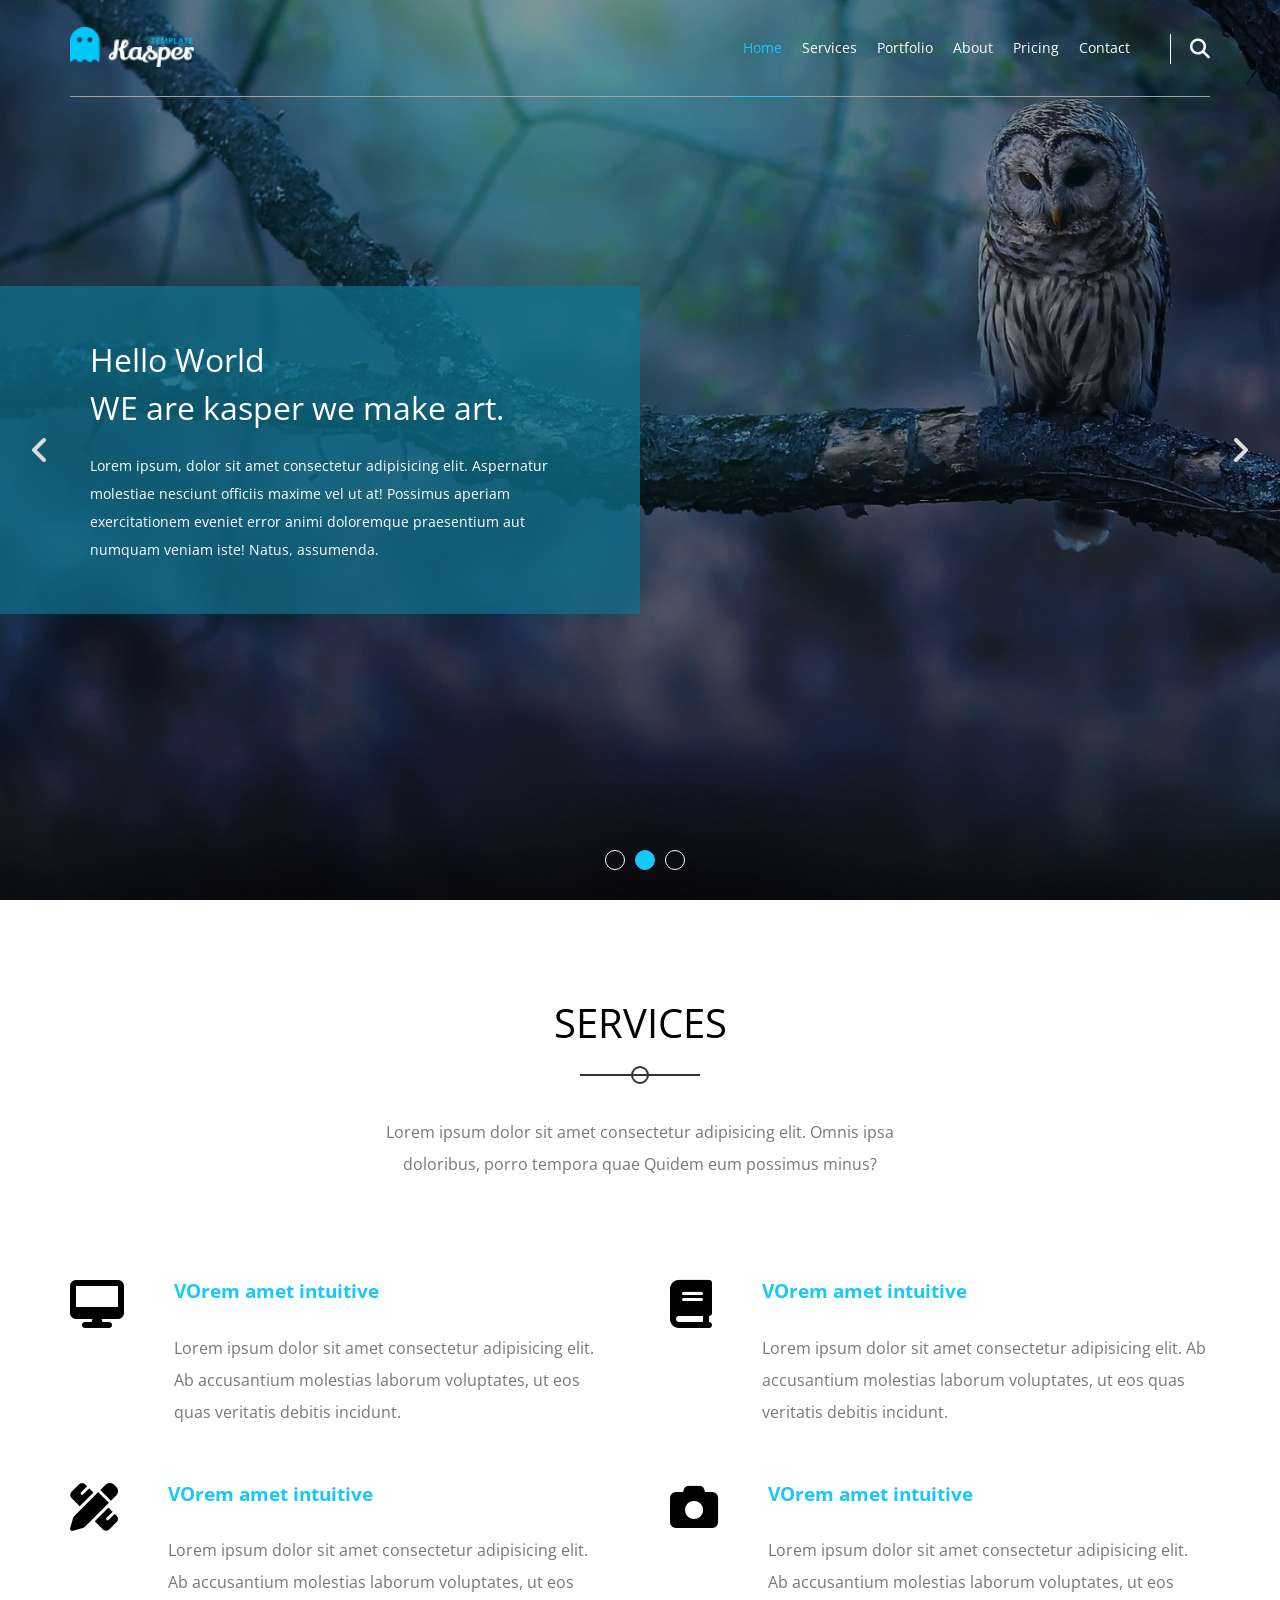
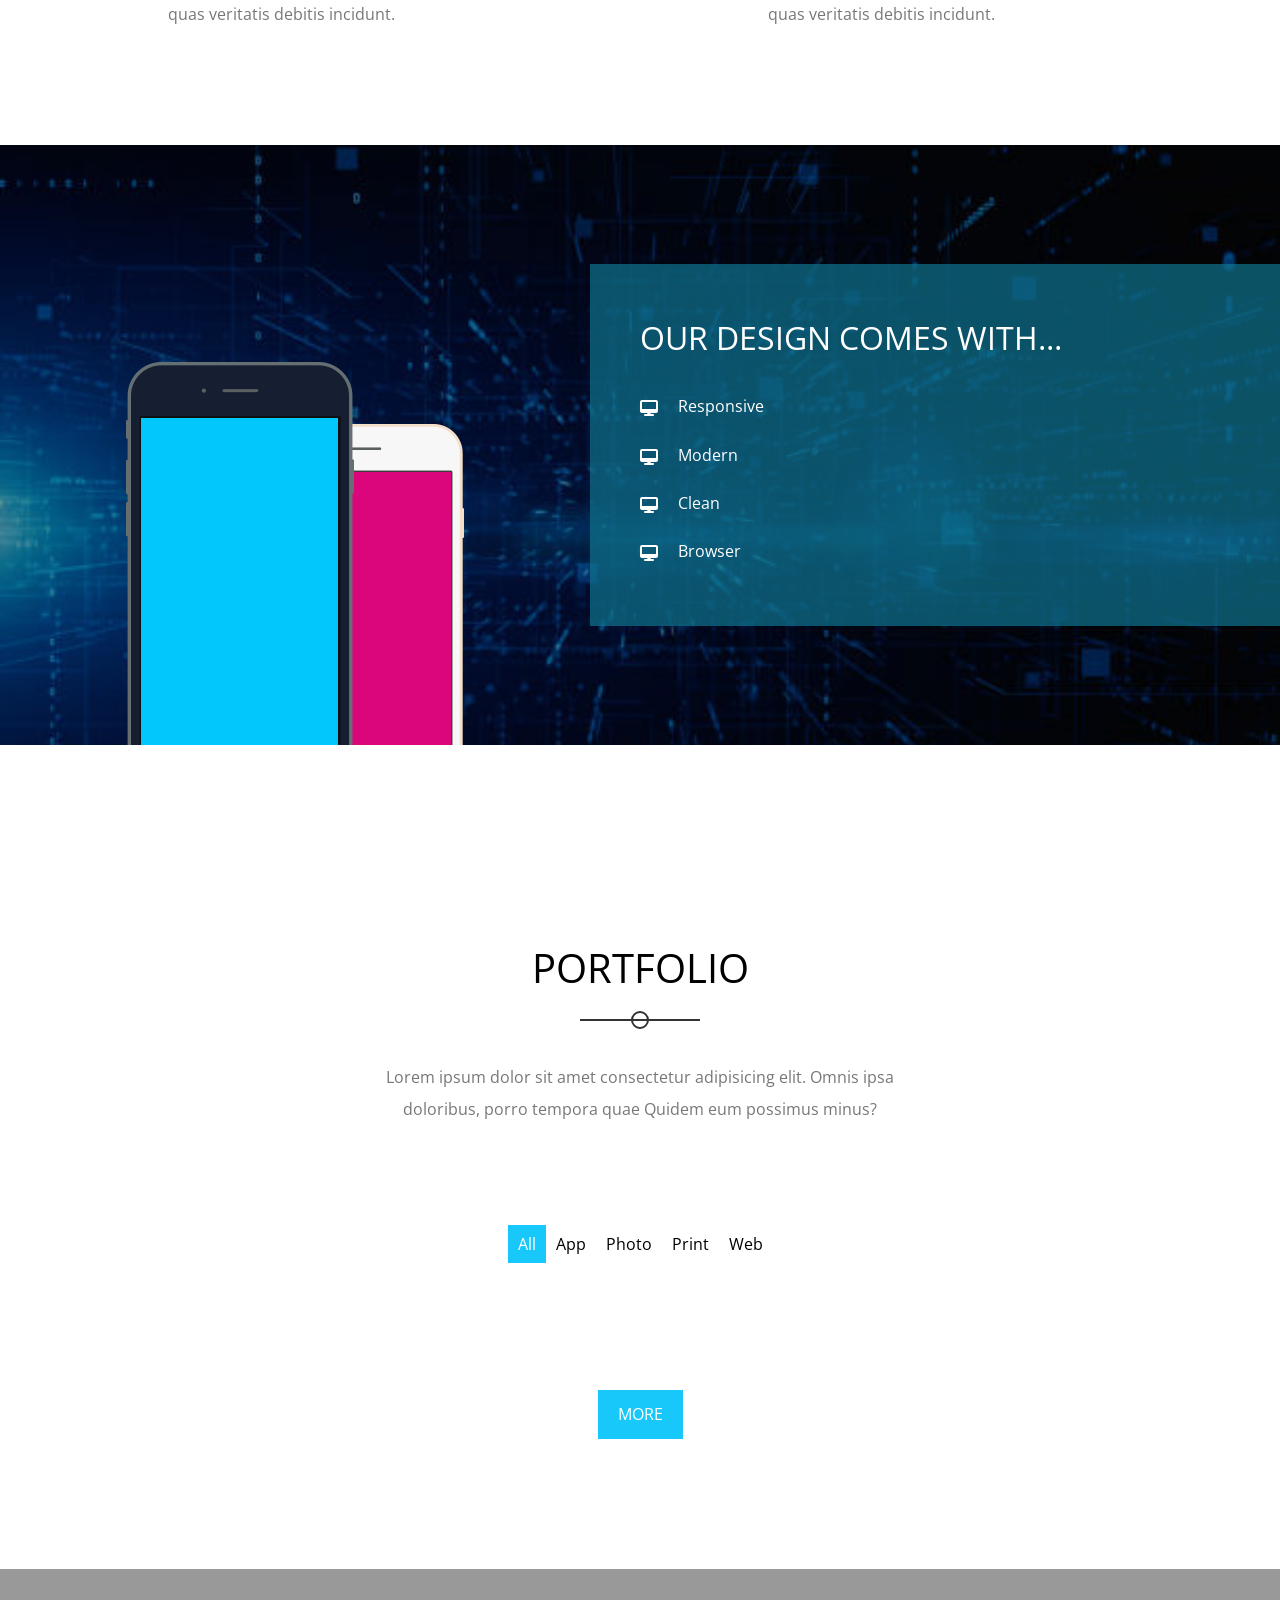
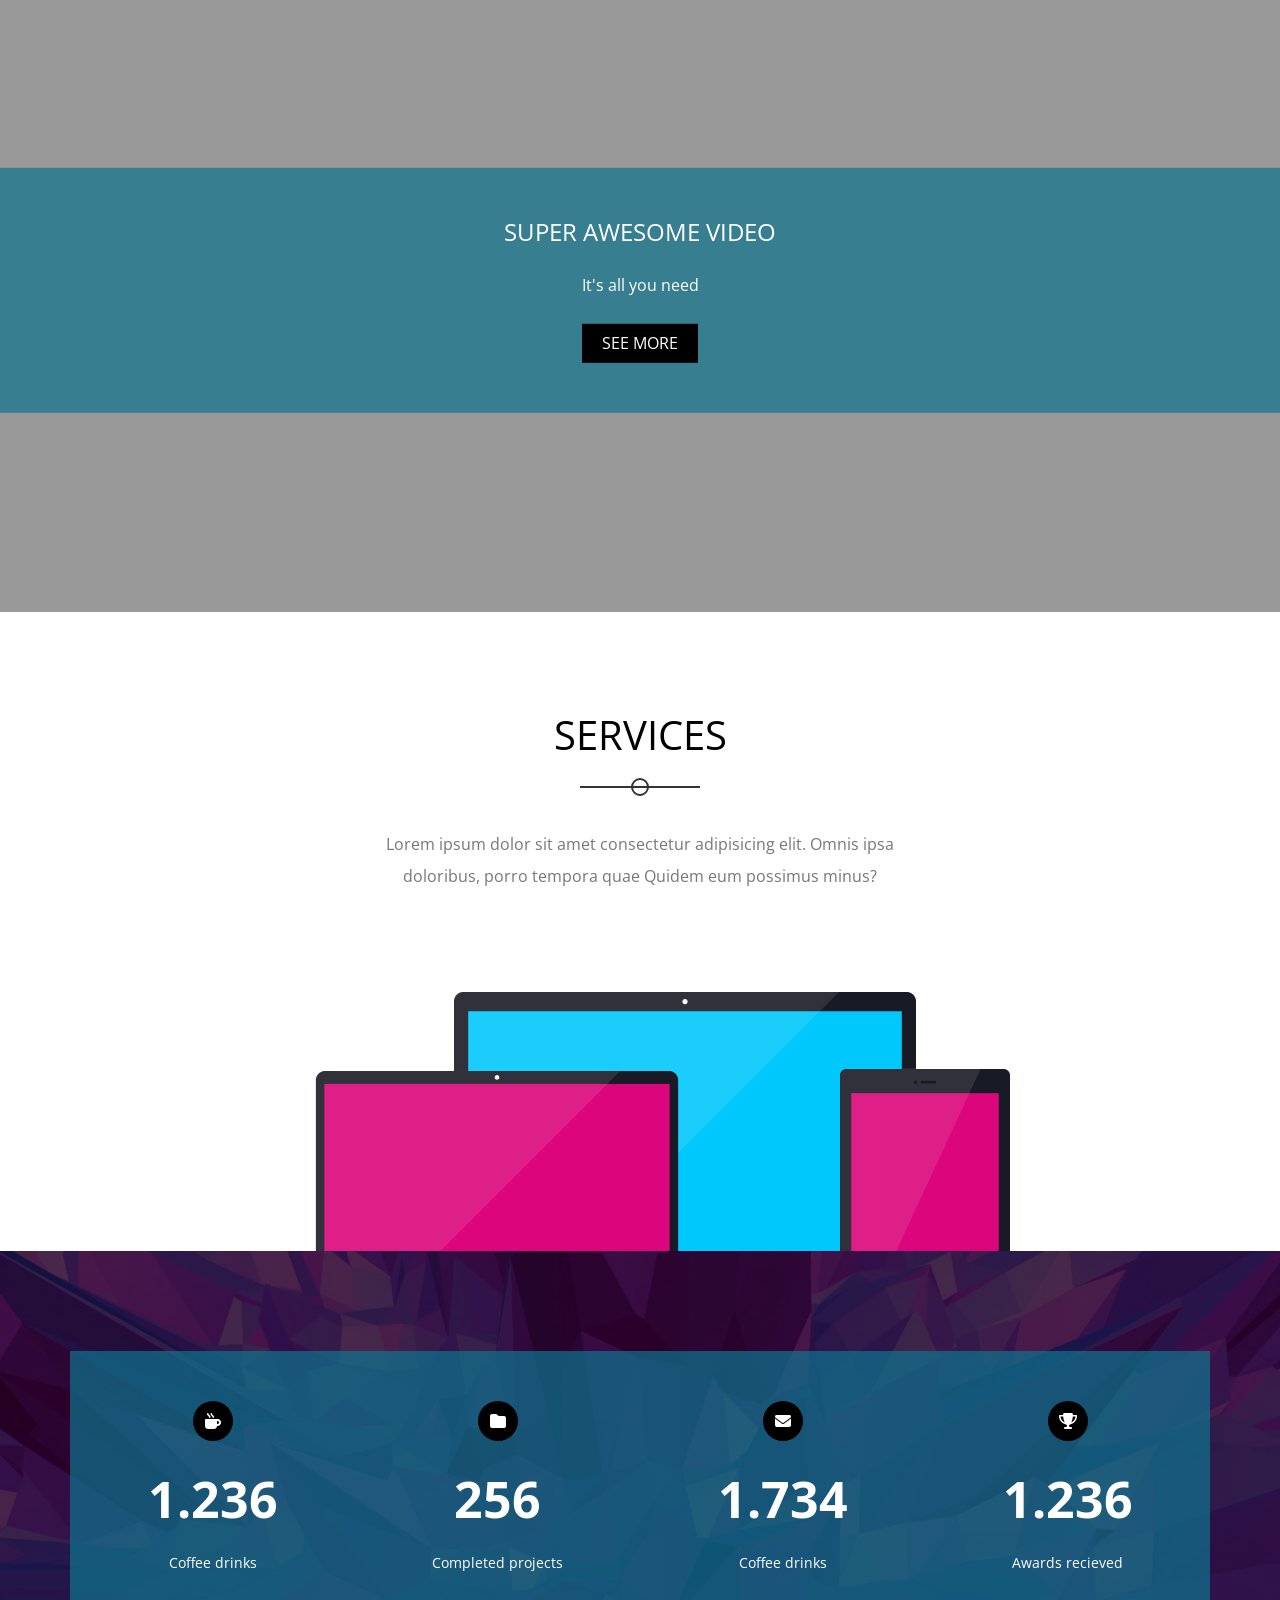
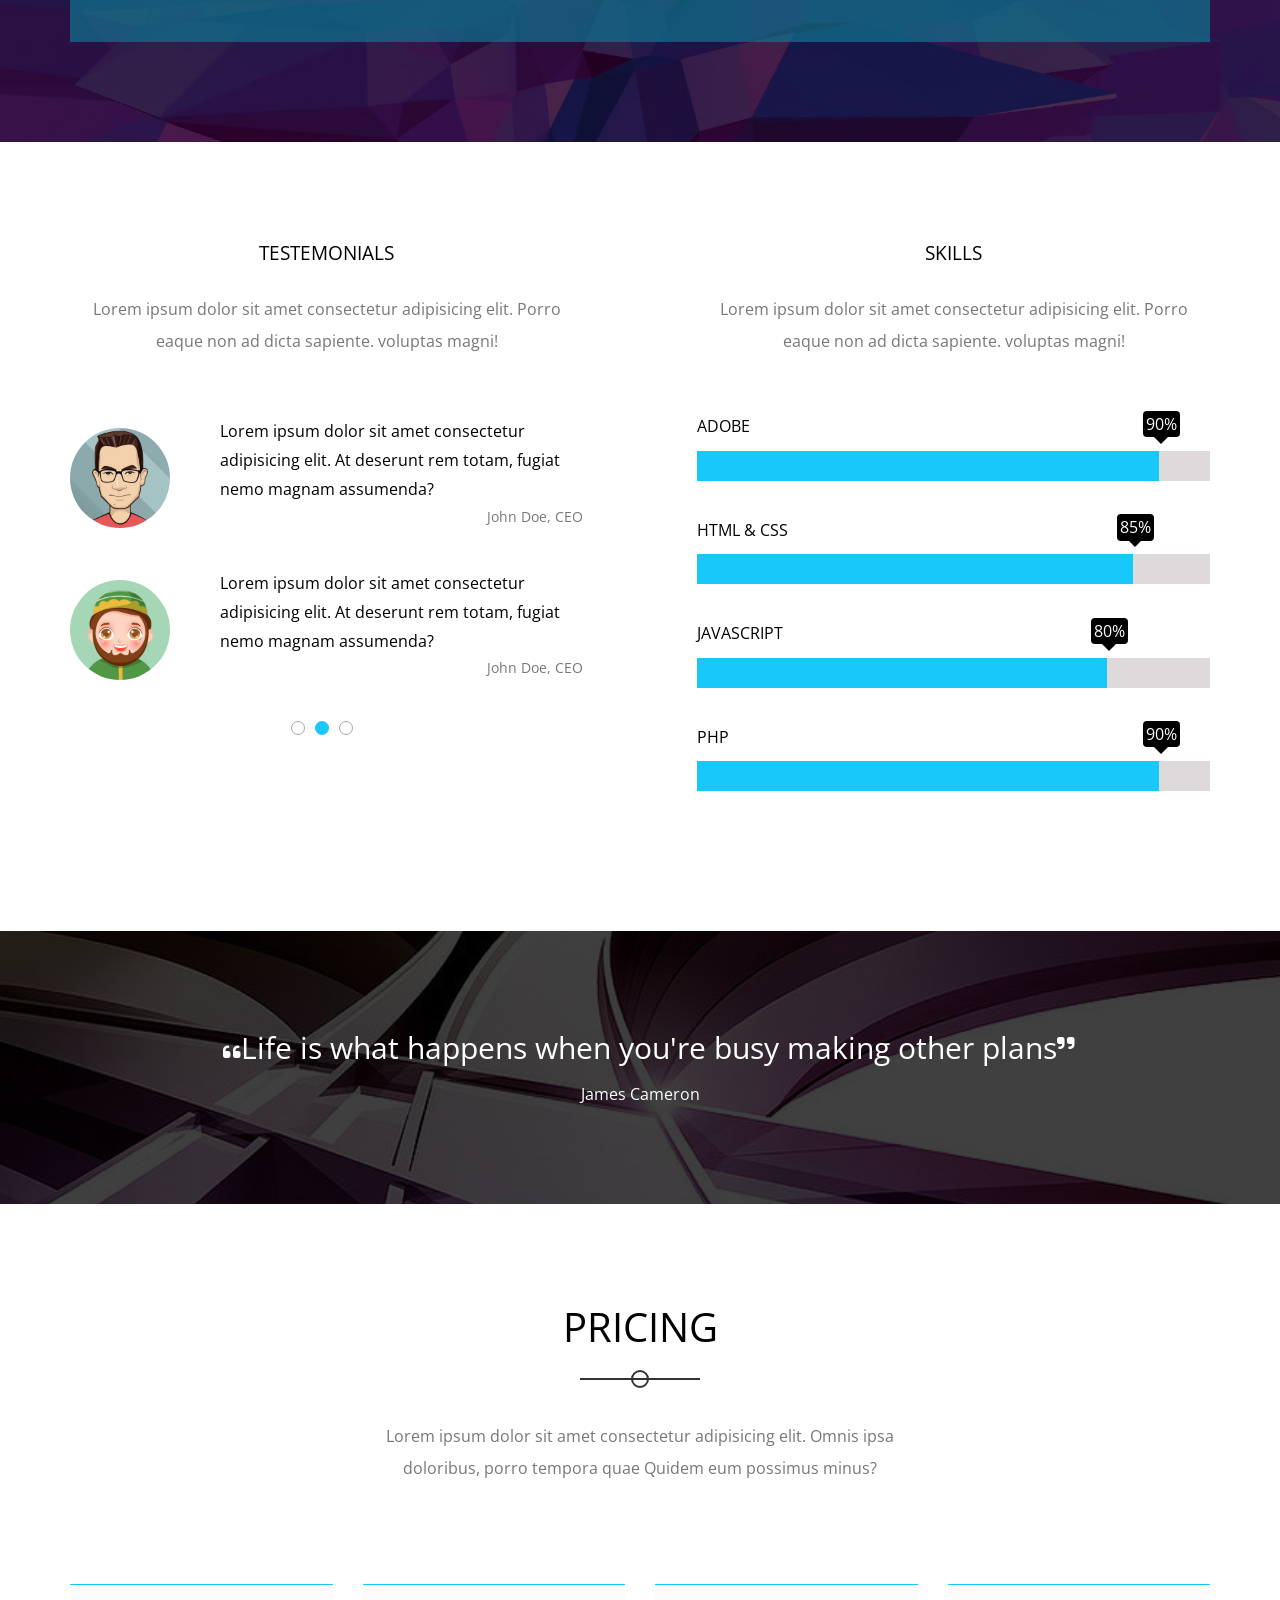
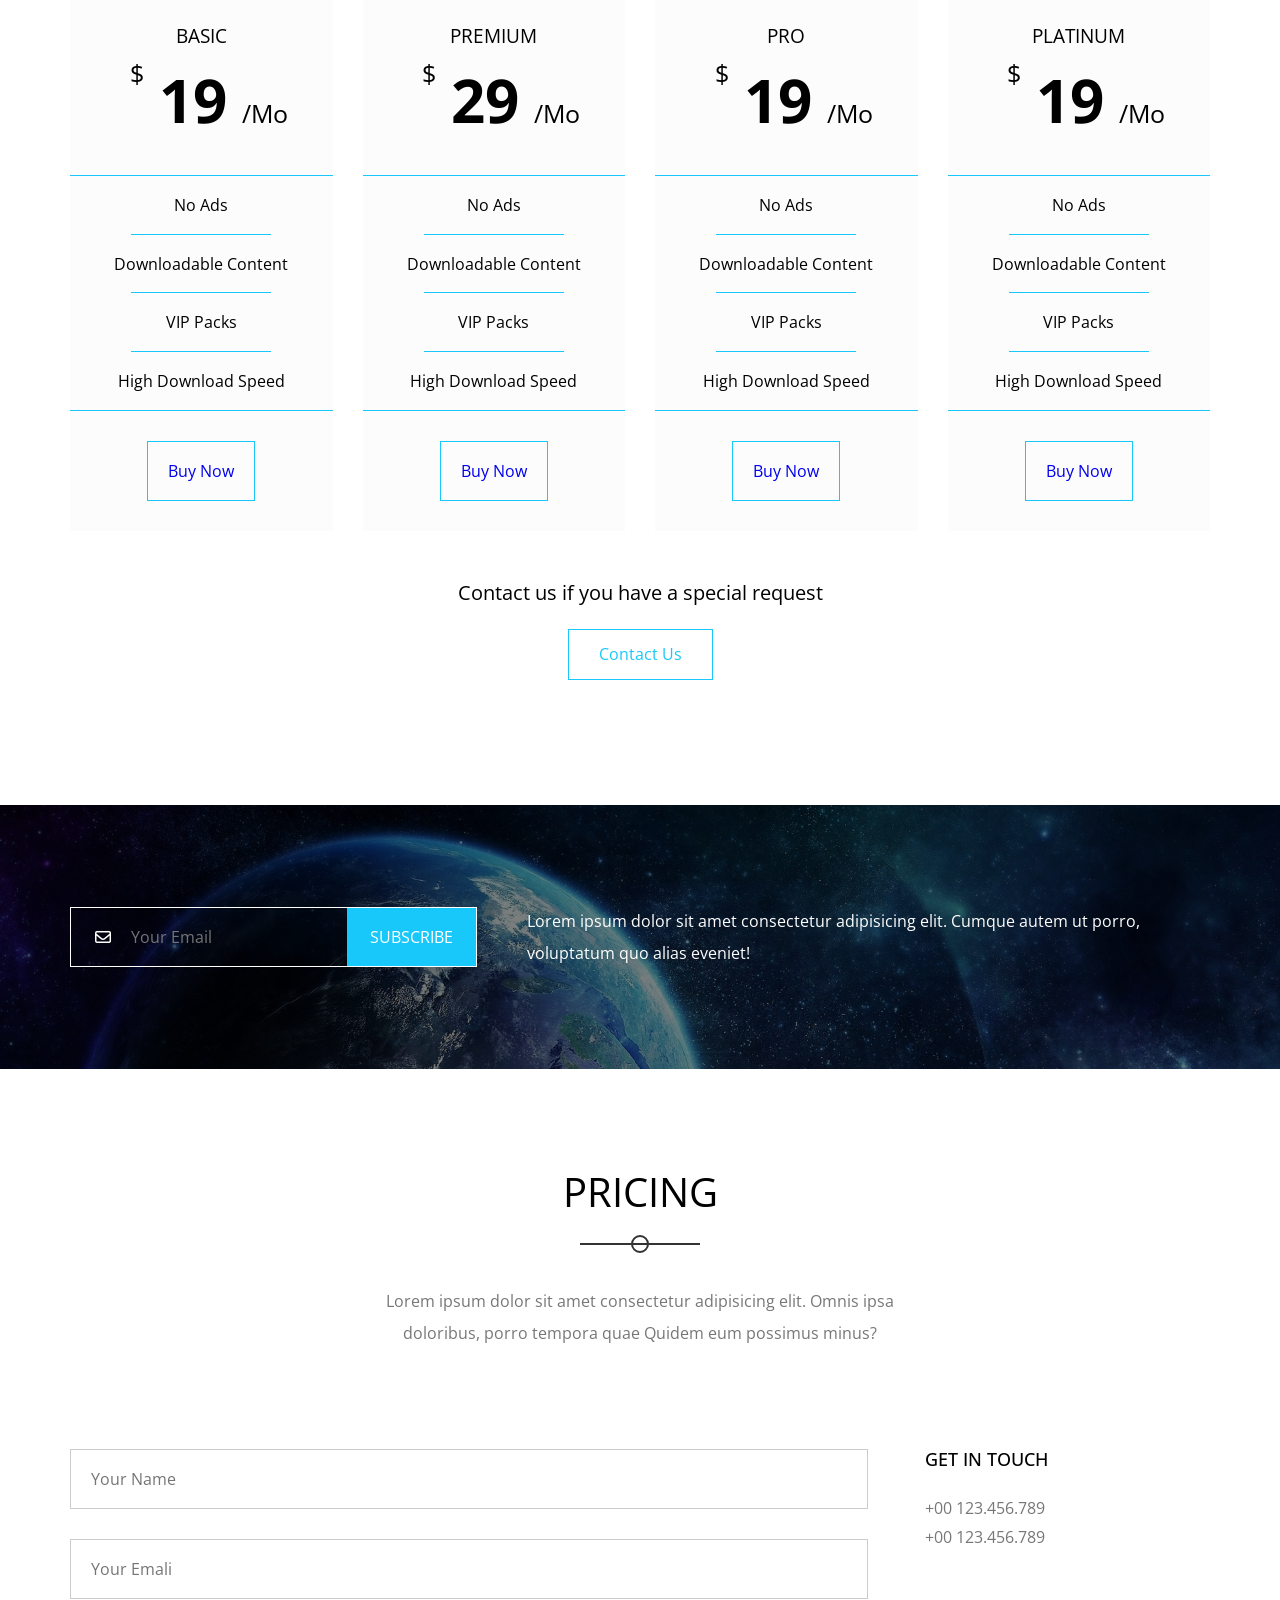
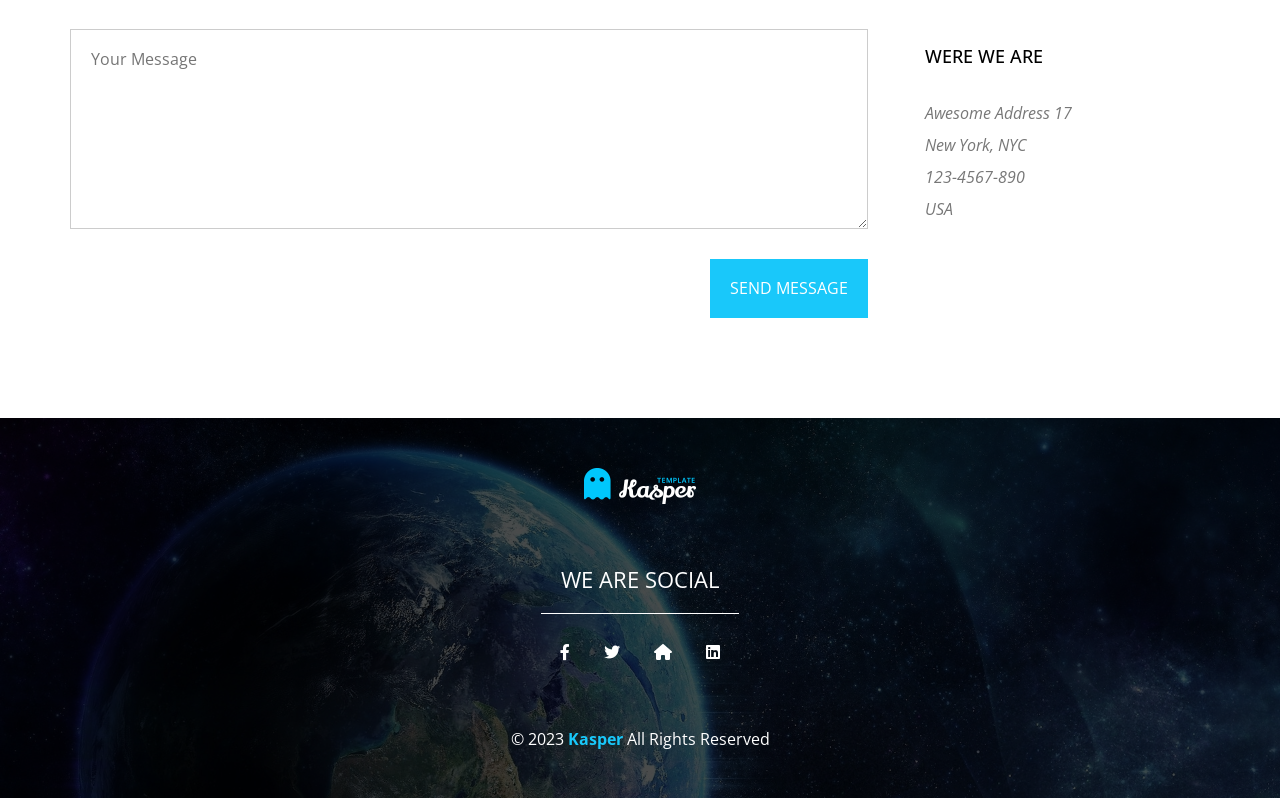
==== index.html @ a101e8ca "Add files via upload" ====
<!DOCTYPE html>
<html lang="en">

<head>
    <meta charset="UTF-8">
    <meta http-equiv="X-UA-Compatible" content="IE=edge">
    <meta name="viewport" content="width=device-width, initial-scale=1.0">
    <title>Kasper</title>
    <!-- Normalize -->
    <link rel="stylesheet" href="Css/normalize.css">
    <!-- Main css file -->
    <link rel="stylesheet" href="Css/Kasper.css">
    <!-- font library -->
    <link rel="stylesheet" href="Css/all.min.css">
    <!-- google font  -->
    <link rel="preconnect" href="https://fonts.googleapis.com">
    <link rel="preconnect" href="https://fonts.gstatic.com" crossorigin>
    <link href="https://fonts.googleapis.com/css2?family=Open+Sans:wght@300;400;500;600;700;800&display=swap"
        rel="stylesheet">

</head>

<body>
    <!-- Start header   -->
    <header>
        <div class="container">
            <a href="#" class="logo">
                <img src="Images/logo.png" alt="Logo">
            </a>
            <nav>
                <i class="fas fa-bars toggle-menu"></i>
                <ul>
                    <li><a class="active" href="#">Home</a></li>
                    <li><a href="#">Services</a></li>
                    <li><a href="#">Portfolio</a></li>
                    <li><a href="#">About</a></li>
                    <li><a href="#">Pricing</a></li>
                    <li><a href="#">Contact</a></li>
                </ul>
                <div class="form">
                    <i class="fas fa-search"></i>
                </div>
            </nav>
        </div>
    </header>
    <!-- End header   -->
    <!-- start landing -->
    <div class="landing">
        <div class="overlay"></div>
        <div class="text">
            <div class="content">
                <h2>Hello World <br> WE are kasper we make art.</h2>
                <p>Lorem ipsum, dolor sit amet consectetur adipisicing elit. Aspernatur molestiae nesciunt officiis
                    maxime
                    vel ut at! Possimus aperiam exercitationem eveniet error animi doloremque praesentium aut numquam
                    veniam
                    iste! Natus, assumenda.</p>
            </div>
        </div>
        <i class="fas fa-angle-left fa-2x change-background one"></i>
        <i class="fas fa-angle-right fa-2x change-background two"></i>
        <ul class="bullets">
            <li></li>
            <li class='active'></li>
            <li></li>
        </ul>
    </div>
    <!-- End landing -->
    <!-- start services  -->
    <div class="services main-padding">
        <div class="container">

            <div class="main-heading">
                <h2>services</h2>
                <p>Lorem ipsum dolor sit amet consectetur adipisicing elit. Omnis ipsa doloribus, porro tempora quae
                    Quidem eum possimus minus?</p>
            </div>

            <div class="services-container">
                <div class="box">
                    <i class="fas fa-desktop fa-3x"></i>
                    <div class="text">
                        <h3>VOrem amet intuitive</h3>
                        <p>Lorem ipsum dolor sit amet consectetur adipisicing elit. Ab accusantium molestias laborum
                            voluptates, ut eos quas veritatis debitis incidunt.</p>
                    </div>
                </div>
                <div class="box">
                    <i class="fas fa-book fa-3x"></i>
                    <div class="text">
                        <h3>VOrem amet intuitive</h3>
                        <p>Lorem ipsum dolor sit amet consectetur adipisicing elit. Ab accusantium molestias laborum
                            voluptates, ut eos quas veritatis debitis incidunt.</p>
                    </div>
                </div>
                <div class="box">
                    <i class="fas fa-pencil-ruler fa-3x"></i>
                    <div class="text">
                        <h3>VOrem amet intuitive</h3>
                        <p>Lorem ipsum dolor sit amet consectetur adipisicing elit. Ab accusantium molestias laborum
                            voluptates, ut eos quas veritatis debitis incidunt.</p>
                    </div>
                </div>
                <div class="box">
                    <i class="fas fa-camera fa-3x"></i>
                    <div class="text">
                        <h3>VOrem amet intuitive</h3>
                        <p>Lorem ipsum dolor sit amet consectetur adipisicing elit. Ab accusantium molestias laborum
                            voluptates, ut eos quas veritatis debitis incidunt.</p>
                    </div>
                </div>
            </div>
        </div>
    </div>
    <!-- End services  -->
    <!-- start design  -->
    <div class="design main-padding">
        <div class="image"><img src="Images/mobile.png" alt=""></div>
        <div class="text">
            <h2>Our design comes with...</h2>
            <ul>
                <li>Responsive</li>
                <li>Modern</li>
                <li>Clean</li>
                <li>Browser</li>
            </ul>
        </div>
    </div>
    <!-- end design  -->
    <!-- start portfolio  -->
    <div class="portfolio main-padding">
        <div class="container">
            <div class="main-heading">
                <h2>portfolio</h2>
                <p>Lorem ipsum dolor sit amet consectetur adipisicing elit. Omnis ipsa doloribus, porro tempora quae
                    Quidem eum possimus minus?</p>
            </div>
            <ul class="shuffle">
                <li class="active">All</li>
                <li>App</li>
                <li>Photo</li>
                <li>Print</li>
                <li>Web</li>
            </ul>
        </div>
        <div class="imgs-container">
            <div class="box">
                <img src="images/shuffle-01.jpg" alt="">
                <div class="caption">
                    <h4>Awesome images</h4>
                    <p>Photography</p>
                </div>
            </div>
            <div class="box">
                <img src="images/shuffle-02.jpg" alt="" />
                <div class="caption">
                    <h4>Awesome Image</h4>
                    <p>Photography</p>
                </div>
            </div>
            <div class="box">
                <img src="images/shuffle-03.jpg" alt="" />
                <div class="caption">
                    <h4>Awesome Image</h4>
                    <p>Photography</p>
                </div>
            </div>
            <div class="box">
                <img src="images/shuffle-04.jpg" alt="" />
                <div class="caption">
                    <h4>Awesome Image</h4>
                    <p>Photography</p>
                </div>
            </div>
            <div class="box">
                <img src="images/shuffle-05.jpg" alt="" />
                <div class="caption">
                    <h4>Awesome Image</h4>
                    <p>Photography</p>
                </div>
            </div>
            <div class="box">
                <img src="images/shuffle-06.jpg" alt="" />
                <div class="caption">
                    <h4>Awesome Image</h4>
                    <p>Photography</p>
                </div>
            </div>
            <div class="box">
                <img src="images/shuffle-07.jpg" alt="" />
                <div class="caption">
                    <h4>Awesome Image</h4>
                    <p>Photography</p>
                </div>
            </div>
            <div class="box">
                <img src="images/shuffle-08.jpg" alt="" />
                <div class="caption">
                    <h4>Awesome Image</h4>
                    <p>Photography</p>
                </div>
            </div>
        </div>
        <a href="#" class="more">More</a>
    </div>
    <!--  End portfolio  -->
    <!-- start video  -->
    <div class="video">
        <video autoplay muted loop>
            <source src="Images/awesome-video.mp4" type="video/mp4">
            change your shi**y browser
        </video>
        <div class="text">
            <h2>Super Awesome video</h2>
            <p>It's all you need</p>
            <button>See more</button>
        </div>
    </div>
    <!-- End video  -->
    <!-- start about  -->
    <div class="about ">
        <div class="container">
            <div class="main-heading">
                <h2>services</h2>
                <p>Lorem ipsum dolor sit amet consectetur adipisicing elit. Omnis ipsa doloribus, porro tempora quae
                    Quidem eum possimus minus?</p>
            </div>
            <img src="Images/about.png" alt="">
        </div>
    </div>
    <!-- end about  -->
    <!-- start statistics  -->
    <div class="stats main-padding">
        <div class="container">
            <div class="box">
                <i class="fas fa-mug-hot"></i>
                <div class="num">1.236</div>
                <p>Coffee drinks</p>
            </div>
            <div class="box">
                <i class="fas fa-folder"></i>
                <div class="num">256</div>
                <p>Completed projects</p>
            </div>
            <div class="box">
                <i class="fas fa-envelope"></i>
                <div class="num">1.734</div>
                <p>Coffee drinks</p>
            </div>
            <div class="box">
                <i class="fas fa-trophy"></i>
                <div class="num">1.236</div>
                <p>Awards recieved</p>
            </div>
        </div>
    </div>
    <!-- end statistics  -->
    <!-- start skills -->
    <div class="our-skills main-padding">
        <div class="container">
            <div class="testemonials">
                <h3>Testemonials</h3>
                <p>Lorem ipsum dolor sit amet consectetur adipisicing elit. Porro eaque non ad dicta sapiente.
                    voluptas magni!</p>
                <div class="content">
                    <img src="Images/skills-01.jpg" alt="">
                    <div class="text">
                        Lorem ipsum dolor sit amet consectetur adipisicing elit. At deserunt rem totam, fugiat nemo
                        magnam assumenda?
                        <p>John Doe, CEO</p>
                    </div>
                </div>
                <div class="content">
                    <img src="Images/skills-02.jpg" alt="">
                    <div class="text">
                        Lorem ipsum dolor sit amet consectetur adipisicing elit. At deserunt rem totam, fugiat nemo
                        magnam assumenda?
                        <p>John Doe, CEO</p>
                    </div>
                </div>
                <ul class="bullets">
                    <li></li>
                    <li class="active"></li>
                    <li></li>
                </ul>
            </div>
            <div class="skills">
                <h3>Skills</h3>
                <p>Lorem ipsum dolor sit amet consectetur adipisicing elit. Porro eaque non ad dicta sapiente.
                    voluptas magni!</p>
                <div class="prog-holder">
                    <h4>Adobe</h4>
                    <div class="prog">
                        <span style="width: 90%;" data-progress="90%"></span>
                    </div>
                </div>
                <div class="prog-holder">
                    <h4>HTML &amp; CSS</h4>
                    <div class="prog">
                        <span style="width: 85%;" data-progress="85%"></span>
                    </div>
                </div>
                <div class="prog-holder">
                    <h4>JavaScript</h4>
                    <div class="prog">
                        <span style="width: 80%;" data-progress="80%"></span>
                    </div>
                </div>
                <div class="prog-holder">
                    <h4>Php</h4>
                    <div class="prog">
                        <span style="width: 90%;" data-progress="90%"></span>
                    </div>
                </div>
            </div>
        </div>
    </div>
    <!-- end skills -->
    <!-- start quote  -->
    <div class="quote main-padding ">
        <div class="container">
            <q>Life is what happens when you're busy making other plans</q>
            <span>James Cameron</span>
        </div>
    </div>
    <!-- End quote  -->
    <!-- start pricing  -->
    <div class="pricing main-padding">
        <div class="container">
            <div class="main-heading">
                <h2>Pricing</h2>
                <p>Lorem ipsum dolor sit amet consectetur adipisicing elit. Omnis ipsa doloribus, porro tempora quae
                    Quidem eum possimus minus?</p>
            </div>
            <div class="plans">
                <div class="plan">
                    <div class="head">
                        <h3>Basic</h3>
                        <span>19</span>
                    </div>
                    <ul>
                        <li>No Ads</li>
                        <li>Downloadable Content</li>
                        <li>VIP Packs</li>
                        <li>High Download Speed</li>
                    </ul>
                    <footer>
                        <a href="#">Buy Now</a>
                    </footer>
                </div>
                <div class="plan">
                    <div class="head">
                        <h3>Premium</h3>
                        <span>29</span>
                    </div>
                    <ul>
                        <li>No Ads</li>
                        <li>Downloadable Content</li>
                        <li>VIP Packs</li>
                        <li>High Download Speed</li>
                    </ul>
                    <footer>
                        <a href="#">Buy Now</a>
                    </footer>
                </div>
                <div class="plan">
                    <div class="head">
                        <h3>Pro</h3>
                        <span>19</span>
                    </div>
                    <ul>
                        <li>No Ads</li>
                        <li>Downloadable Content</li>
                        <li>VIP Packs</li>
                        <li>High Download Speed</li>
                    </ul>
                    <footer>
                        <a href="#">Buy Now</a>
                    </footer>
                </div>
                <div class="plan">
                    <div class="head">
                        <h3>Platinum</h3>
                        <span>19</span>
                    </div>
                    <ul>
                        <li>No Ads</li>
                        <li>Downloadable Content</li>
                        <li>VIP Packs</li>
                        <li>High Download Speed</li>
                    </ul>
                    <footer>
                        <a href="#">Buy Now</a>
                    </footer>
                </div>
            </div>
            <p class="contact-text">Contact us if you have a special request</p>
            <a href="#" class="contact-link">Contact Us</a>
        </div>
    </div>
    <!-- end pricing  -->
    <!-- start subscribe -->
    <div class="subscribe main-padding">
        <div class="container">
            <form action="">
                <i class="far fa-envelope fa-leg"></i>
                <input type="email" name="mail" placeholder="Your Email">
                <input type="submit" value="subscribe">

            </form>
            <p>Lorem ipsum dolor sit amet consectetur adipisicing elit. Cumque autem ut porro, voluptatum quo alias
                eveniet!</p>
        </div>
    </div>
    <!-- end subscribe -->
    <!-- start contact- -->
    <div class="contact main-padding">
        <div class="container">
            <div class="main-heading">
                <h2>Pricing</h2>
                <p>Lorem ipsum dolor sit amet consectetur adipisicing elit. Omnis ipsa doloribus, porro tempora quae
                    Quidem eum possimus minus?</p>
            </div>
            <div class="content">
                <form action="">
                    <input type="text" name="name" class="main-input" placeholder="Your Name">
                    <input type="email" name="mail" class="main-input" placeholder="Your Emali">
                    <textarea name="message" class="main-input" placeholder="Your Message"></textarea>
                    <input type="submit" value="Send Message">
                </form>
                <div class="info">
                    <h4>Get In Touch</h4>
                    <span class="phone">+00 123.456.789</span>
                    <span class="phone">+00 123.456.789</span>
                    <h4>Were We Are</h4>
                    <address>Awesome Address 17<br />New York, NYC<br />123-4567-890<br />USA</address>
                </div>
            </div>
        </div>
    </div>
    <!-- end contact- -->
    <!-- start footer  -->
    <div class="footer">
        <div class="container">
            <img src="Images/logo.png" alt="Logo">
            <p>We Are Social </p>
            <div class="social-icons">
                <i class="fab fa-facebook-f"></i>
                <i class="fab fa-twitter"></i>
                <i class="fas fa-home"></i>
                <i class="fab fa-linkedin"></i>
            </div>
            <p class="copyright">&copy; 2023 <span>Kasper</span> All Rights Reserved</p>

        </div>
    </div>
    <!-- end footer  -->
</body>

</html>
---- Css/Kasper.css ----
/* Start global rules  */
* {
    -webkit-box-sizing: border-box;
    -moz-box-sizing: border-box;
    box-sizing: border-box;
    margin: 0;
    padding: 0;
}

html {
    scroll-behavior: smooth;
}

body {
    font-family: 'Open Sans', sans-serif;
}

ul {
    list-style: none;
}

.container {
    padding: 0 15px;
    margin: 0 auto;
}

/* Small  */
@media (min-width:768px) {
    .container {
        width: 750px;
    }
}

/* Medium  */
@media (min-width:992px) {
    .container {
        width: 970px;
    }
}

/* Large  */
@media (min-width:1200px) {
    .container {
        width: 1170px;
    }
}

:root {
    --main-color--: #19c8fa;
    --transparent-color--: rgb(15 116 143 / 70%);
}

/* End global rules  */
/* Start components  */
.section {
    padding: 100px;
}

.main-heading {
    text-align: center;
}

.main-heading h2 {
    font-size: 40px;
    position: relative;
    font-weight: normal;
    margin-bottom: 70px;
    text-transform: uppercase;
}

.main-heading h2::after {
    content: '';
    position: absolute;
    left: 50%;
    transform: translateX(-50%);
    height: 2px;
    background-color: #333;
    bottom: -30px;
    width: 120px;
}

.main-heading h2::before {
    content: '';
    position: absolute;
    left: 50%;
    transform: translateX(-50%);
    width: 14px;
    height: 14px;
    border-radius: 50%;
    border: 2px solid #333;
    bottom: -38px;
    background-color: white;
}

.main-heading p {
    width: 550px;
    color: #777;
    margin: 0 auto 100px;
    max-width: 100%;
    line-height: 2;
}

.main-padding {
    padding: 100px 0;
}

/* End components  */
/* Start header  */
header {
    position: absolute;
    left: 0;
    z-index: 2;
    width: 100%;
}

header .container {
    display: flex;
    justify-content: space-between;
    align-items: center;
    position: relative;
    min-height: 97px;
}

header .container::after {
    content: '';
    position: absolute;
    height: 1px;
    background-color: #a2a2a2;
    width: calc(100% - 30px);
    bottom: 0;
    left: 15px;
}

header .logo img {
    height: 40px;
}

header nav {
    flex: 1;
    display: flex;
    align-items: center;
    justify-content: flex-end;
}

header nav .toggle-menu {
    color: white;
    font-size: 22px;
}

@media (min-width:768px) {
    header nav .toggle-menu {
        display: none;
    }
}

header nav ul {
    display: flex;
}

@media (max-width:767px) {
    header nav ul {
        display: none;
    }

    header nav .toggle-menu:hover+ul {
        display: flex;
        flex-direction: column;
        position: absolute;
        top: 100%;
        left: 0;
        width: 100%;
        background-color: rgba(0, 0, 0, 0.5);
    }

    header nav .toggle-menu:hover+ul li a {
        padding: 15px;
    }
}

header nav ul li a {
    display: block;
    text-decoration: none;
    color: white;
    font-size: 14px;
    transition: .3s;
    padding: 40px 10px;
    position: relative;
    z-index: 2;
}

header nav ul li a.active,
header nav ul li a:hover {
    color: var(--main-color--);
    border-bottom: 1px solid var(--main-color--);

}

header nav .form {
    width: 40px;
    height: 30px;
    position: relative;
    margin-left: 30px;
    border-left: 1px solid white;
}

header nav .form i {
    color: white;
    position: absolute;
    font-size: 20px;
    top: 50%;
    right: 0;
    transform: translatey(-50%);
}

/* End header  */
/* start landing  */
.landing {
    height: 100vh;
    min-height: 100vh;
    background-color: #1f2021;
    background-image: url(../Images/teahub.io-bird-tree-wallpaper-2006872.jpg);
    background-size: cover;
    position: relative;
}

.landing .overlay {
    position: absolute;
    top: 0;
    left: 0;
    width: 100%;
    height: 100%;
    background-color: rgba(0, 0, 0, 0.4)
}

.landing .text {
    position: absolute;
    left: 0;
    top: 50%;
    width: 50%;
    transform: translateY(-50%);
    padding: 50px;
    background-color: var(--transparent-color--);
    color: white;
    display: flex;
    justify-content: flex-end;
}

@media (max-width:767px) {
    .landing .text {
        width: 100%;
    }

    .landing .text .content {
        max-width: 100%;
    }

    .landing .change-background {
        display: none;
    }
}

.landing .text .content {
    max-width: 500px;
}

.landing .text .content h2 {
    font-size: 32px;
    font-weight: normal;
    line-height: 1.5;
    margin-bottom: 20px;
}

.landing .text .content p {
    font-size: 14px;
    line-height: 2;
}

i.change-background {
    position: absolute;
    top: 50%;
    transform: translateY(-50%);
    color: #ddd;
}

.landing i.one {
    left: 30px;
}

.landing i.two {
    right: 30px;
}

.landing .bullets {
    position: absolute;
    left: 50%;
    transform: translatex(-50%);
    bottom: 30px;
    display: flex;
}

.landing .bullets li {
    width: 20px;
    height: 20px;
    border: 1px solid white;
    border-radius: 50%;
    margin-left: 10px;
}

.landing .bullets .active {
    background-color: var(--main-color--);
    border-color: var(--main-color--);
}

/* start services */
@media (min-width:768px) {
    .services .services-container {
        display: grid;
        grid-template-columns: repeat(auto-fill, minmax(450px, 1fr));
        gap: 40px 60px;
    }
}

.services .services-container .box {
    display: flex;
}

@media (max-width:767px) {
    .services .services-container .box {
        flex-direction: column;
        text-align: center;
        margin-bottom: 40px;
    }

    .services .services-container .box i {
        margin: 0 0 30px;
    }
}

.box i {
    margin-right: 50px
}

.box h3 {
    margin-bottom: 30px;
    color: var(--main-color--);
}

.box p {
    line-height: 2;
    color: #777;
    margin-bottom: 15px;
}

/* End services */
/* start design  */
.design {
    height: 600px;
    position: relative;
    background-image: url(../Images/istockphoto-1302189748-612x612.jpg);
    background-size: cover;
    display: flex;
    align-items: center;
    overflow: hidden;
    margin-bottom: 100px;
}

.design::before {
    content: '';
    position: absolute;
    top: 0;
    left: 0;
    width: 100%;
    height: 100%;
    background-color: rgba(0, 0, 0, 0.4)
}

.design .image,
.design .text {
    position: relative;
    z-index: 2;
    flex: 1;
}

.design .image {
    text-align: center;
}

@media (max-width:767px) {
    .design .image {
        display: none;
    }
}

.design .image img {
    position: relative;
    bottom: -150px;

}

.design .text {
    color: white;
    padding: 50px;
    background-color: var(--transparent-color--);

}

.design .text h2 {
    font-size: 32px;
    font-weight: normal;
    line-height: 1.5;
    margin-bottom: 20px;
    text-transform: uppercase;
}

.design .text ul li {
    padding: 15px 0;
}

.design .text li::before {
    font-family: 'Font Awesome 5 Free';
    content: '\f108';
    font-weight: 900;
    margin-right: 20px;
    position: relative;
    top: 2px;
}

/* End design  */
/* start portfolio  */
.portfolio .shuffle {
    display: flex;
    justify-content: center;
}

.portfolio .shuffle li {
    padding: 10px;
}

.portfolio .shuffle li.active {
    background-color: var(--main-color--);
    color: white;
}

.portfolio .imgs-container {
    display: flex;
    flex-wrap: wrap;
    margin-top: 60px;
}

.portfolio .imgs-container .box {
    position: relative;
    overflow: hidden;
}

.portfolio .imgs-container .box:hover .caption {
    bottom: 0;
}

.portfolio .imgs-container .box:hover img {
    transform: rotate(3deg) scale(1.1);

}

@media (min-width:768px) {
    .portfolio .imgs-container .box {
        flex-basis: 50%;
    }
}

@media (min-width:1199px) {
    .portfolio .imgs-container .box {
        flex-basis: 25%;
    }
}

.portfolio .imgs-container img {
    max-width: 100%;
    transition: .3s;
}

.portfolio .imgs-container .caption {
    position: absolute;
    left: 0;
    padding: 20px;
    background-color: white;
    transition: .3s;
    width: 100%;
    bottom: -100%;
}

.portfolio .imgs-container .caption h4 {
    font-weight: normal;
    margin-bottom: 10px;
}

.portfolio .imgs-container .caption p {
    color: var(--main-color--);
}

.portfolio .more {
    background-color: var(--main-color--);
    color: white;
    padding: 15px 20px;
    margin: 30px auto;
    text-decoration: none;
    text-transform: uppercase;
    width: fit-content;
    display: block;
}

/* End portfolio  */
/* start video  */
.video {
    position: relative;
}

.video::before {
    content: '';
    position: absolute;
    left: 0;
    top: 0;
    width: 100%;
    height: 100%;
    background-color: rgba(0, 0, 0, 0.4);
}

.video video {
    width: 100%;
}

.video .text {
    width: 100%;
    position: absolute;
    background-color: var(--transparent-color--);
    top: 50%;
    transform: translatey(-50%);
    padding: 50px;
    color: white;
    text-align: center;
}

.video .text h2 {
    margin: 0 0 30px;
    text-transform: uppercase;
    font-weight: normal;
}

.video .text p {
    margin-bottom: 30px;
}

.video .text button {
    color: white;
    padding: 10px 20px;
    border: none;
    text-transform: uppercase;
    background-color: black;
}

/* end video  */
/* start about  */
.about {
    overflow: hidden;
    text-align: center;
    padding-top: 100px;
}

.about img {
    position: relative;
    bottom: -120px;
    margin-top: -120px;
    max-width: 100%;
}

@media (max-width:767px) {
    .about img {
        bottom: -60px;
        margin-top: -60px;
    }
}

/* end about  */
/* start statistics  */
.stats {
    text-align: center;
    background-image: url(../Images/stats.png);
    background-size: cover;
    position: relative;
}

.stats::before {
    position: absolute;
    top: 0;
    left: 0;
    width: 100%;
    height: 100%;
    background-color: rgba(0, 0, 0, 0.7);
    content: '';
}

.stats .container {
    position: relative;
    display: flex;
    flex-wrap: wrap;
}

.stats .container .box {
    color: white;
    padding: 50px;
    background-color: var(--transparent-color--);
}

@media (max-width:768px) {
    .stats .container .box {
        flex-basis: 100%;
    }
}

@media (min-width:767px) {
    .stats .container .box {
        flex-basis: 50%;
    }
}

@media (min-width:992px) {
    .stats .container .box {
        flex-basis: 25%;
    }
}

.stats .container .box i {
    width: 40px;
    height: 40px;
    background-color: black;
    display: flex;
    justify-content: center;
    align-items: center;
    margin: 0 auto 30px;
    border-radius: 50%;
}

.stats .container .box .num {
    font-size: 50px;
    font-weight: bold;
    margin: 0 0 20px;
}

.stats .container .box p {
    font-size: 14px;
    color: white;
}

/* End statistics  */
/* start skills */
.our-skills {}

.our-skills .container {
    display: flex;
    justify-content: space-between;
    flex-wrap: wrap;
}

@media (min-width:992px) {
    .our-skills .container>div {
        flex-basis: 45%;

    }
}

.our-skills .container>div>h3 {
    margin: 0 0 30px;
    font-weight: normal;
    text-align: center;
    text-transform: uppercase;
}

.our-skills .container>div>p {
    color: #777;
    line-height: 2;
    text-align: center;
    margin-bottom: 60px;
}

.our-skills .testemonials .content {
    display: flex;
    margin-bottom: 30px;
    align-items: center;
}

.our-skills .testemonials .content img {
    width: 100px;
    border-radius: 50%;
    margin-right: 50px;
}

@media (max-width: 767px) {
    .our-skills .testemonials .content {}

    .our-skills .testemonials .content img {}
}

.our-skills .testemonials .text {
    line-height: 1.8;
    border-bottom: 10x solid #ccc;
}

.our-skills .testemonials .text p {
    color: #777;
    text-align: right;
    font-size: 14px;
    margin-bottom: 10px;
}

.our-skills .testemonials .bullets {
    display: flex;
    justify-content: center;
}

.our-skills .testemonials .bullets li {
    height: 14px;
    width: 14px;
    border-radius: 50%;
    margin-right: 10px;
    border: 1px solid #aaa;
}

.our-skills .testemonials .bullets li.active {
    background-color: var(--main-color--);
    border: 1px solid var(--main-color--);

}

@media (max-width:992px) {
    .our-skills .skills {
        margin-top: 50px;
    }
}

.our-skills .skills .prog-holder {
    margin-bottom: 40px;
}

.our-skills .skills .prog-holder h4 {
    font-weight: normal;
    margin-bottom: 15px;
    text-transform: uppercase;
}

.our-skills .skills .prog-holder .prog {
    background-color: #dedadc;
    height: 30px;
}

.our-skills .skills .prog-holder span {
    display: block;
    background-color: var(--main-color--);
    height: 100%;
    position: relative;
}

.our-skills .skills .prog-holder span:before {
    content: attr(data-progress);
    position: absolute;
    background-color: black;
    color: white;
    top: -40px;
    right: -21px;
    padding: 4px 3px;
    text-align: center;
    border-radius: 4px;
}

.our-skills .skills .prog-holder span:after {
    content: '';
    position: absolute;
    border: solid 8px;
    border-color: black transparent transparent transparent;
    right: -10px;
    top: -15px;
}

/* end skills */

/* start quote */
.quote {
    background-image: url(../Images/quote.jpg);
    background-size: cover;
    position: relative;
    color: white;
    text-align: center;
}

.quote::before {
    position: absolute;
    content: '';
    width: 100%;
    height: 100%;
    top: 0;
    left: 0;
    background-color: rgb(0 0 0 / 75%);
}

.quote .container {
    position: relative;

}

q::before {
    content: '\f10d';
    font-family: 'Font Awesome 5 Free';
    font-weight: 900;
    font-size: 20px;
}

q::after {
    content: '\f10e';
    font-family: 'Font Awesome 5 Free';
    font-weight: 900;
    font-size: 20px;
    position: absolute;
}

.quote q {
    font-size: 30px;
    margin-bottom: 20px;
    display: block;
}

/* End quote */
/* start pricing  */
.pricing .plans {
    display: grid;
    grid-template-columns: repeat(auto-fill, minmax(250px, 1fr));
    gap: 30px;
}

.pricing .plans .plan {
    background-color: #fcfcfc;
    text-align: center;
}

.pricing .plans .plan .head {
    padding: 40px 20px;
    border-top: 1px solid var(--main-color--);
    border-bottom: 1px solid var(--main-color--);
}

.pricing .plans .plan .head h3 {
    font-weight: normal;
    margin-bottom: 20px;
    text-transform: uppercase;
}

.pricing .plans .plan .head span {
    font-size: 60px;
    font-weight: bold;

}

.pricing .plans .plan .head span::before {
    content: '$';
    font-size: 25px;
    font-weight: normal;
    position: relative;
    top: -40px;
    margin-right: 15px;
}

.pricing .plans .plan .head span::after {
    content: '/Mo';
    font-size: 25px;
    font-weight: normal;
    position: relative;
    right: -15px;
}

.pricing .plans .plan ul {
    border-bottom: 1px solid var(--main-color--);
}

.pricing .plans .plan ul li {
    padding: 20px;
}

.pricing .plans .plan ul li:not(:last-child) {
    position: relative;
}

.pricing .plans .plan ul li:not(:last-child)::after {
    content: '';
    height: 1px;
    background-color: var(--main-color--);
    position: absolute;
    left: 50%;
    transform: translateX(-50%);
    bottom: 0;
    width: 140px;

}

.pricing .plans .plan footer a {
    display: block;
    padding: 20px;
    text-decoration: none;
    border: 1px solid var(--main-color--);
    width: fit-content;
    margin: 30px auto;
}

.pricing .contact-text {
    text-align: center;
    margin: 50px 0 20px;
    font-size: 20px;
}

.pricing .contact-link {
    display: block;
    width: fit-content;
    margin: 25px auto;
    padding: 15px 30px;
    color: var(--main-color--);
    color: var(--main-color--);
    border: 1px solid var(--main-color--);
    border: 1px solid var(--main-color--);
    text-decoration: none;
    transition: .5s;
}

.pricing .contact-link:hover {
    background-color: var(--main-color--);
    color: white;
}

/* end pricing  */
/* start subscribe */
.subscribe {
    background-image: url(../Images/subscribe.jpg);
    background-size: cover;
    position: relative;
    color: white;
}

.subscribe::before {
    content: '';
    position: absolute;
    height: 100%;
    width: 100%;
    top: 0;
    left: 0;
    background-color: rgb(0 0 0 / 50%);
}

.subscribe .container {
    position: relative;
    display: flex;
    align-items: center;
}

@media (max-width:991px) {
    .subscribe .container {
        flex-direction: column;
        text-align: center;
    }
}

.subscribe .container form {
    display: flex;
    position: relative;
    width: 500px;
    max-width: 100%;
}

.subscribe .container form i {
    position: absolute;
    top: 50%;
    transform: translateY(-50%);
    left: 25PX;
}

.subscribe .container form input[type="email"] {
    border: 1px solid white;
    background: none;
    padding: 20px 20px 20px 60px;
    caret-color: var(--main-color--);
    width: calc(100% - 130px);
    border-right: none;
}

.subscribe .container form input[type="submit"] {
    width: 130px;
    background-color: var(--main-color--);
    color: white;
    padding: 10px 20px;
    border: 1px solid white;
    text-transform: uppercase;
    border-left: none;

}

.subscribe .container form input[type="email"]:focus,
.subscribe .container form input[type="submit"]:focus {
    outline: none;
}

.subscribe .container form::placeholder {
    color: white;
}

.subscribe .container p {
    line-height: 2;
    margin-left: 50px;
}

@media (max-width:991px) {
    .subscribe .container p {
        margin: 30px 0 0;
    }
}

/* end subscribe */
/* start contact */
.contact {}

.contact .content {
    display: flex;
    justify-content: space-between;

}

@media (max-width:776px) {
    .contact .content {
        flex-direction: column;
    }
}

.contact .content form {
    flex-basis: 70%;
}

.contact .content form .main-input {
    padding: 20px;
    display: block;
    border: 1px solid #ccc;
    margin-bottom: 30px;
    width: 100%;
}

.contact .content form .main-input:focus {
    outline: none;
}

.contact .content form textarea.main-input {
    height: 200px;
}

.contact .content form input[type='submit'] {
    background-color: var(--main-color--);
    color: white;
    padding: 20px;
    border: none;
    display: flex;
    margin-left: auto;
    text-transform: uppercase;
    cursor: pointer;
}

.contact .content .info {
    flex-basis: 25%;
}

@media (max-width:776px) {
    .contact .content .info {
        order: -1;
        text-align: center;

    }

    .contact .content .info h4 {
        flex-basis: 40%;
    }
}

.contact .content .info h4 {
    font-weight: 500;
    text-transform: uppercase;
    margin-bottom: 30px;
    font-size: 18px;
}

.contact .content .info .phone {
    display: block;
    color: #777;
    margin-bottom: 10px;

}

.contact .content .info h4:nth-of-type(2) {
    margin-top: 100px;
}

@media (max-width:776px) {
    .contact .content h4:nth-of-type(2) {
        margin-top: 30px;
    }

    .contact .content .info address {
        margin-bottom: 30px;
    }
}

.contact .content .info address {
    color: #777;
    line-height: 2;
}

/* end contact */
/* start footer  */
.footer {
    padding: 50px 0;
    background-image: url(../Images/subscribe.jpg);
    background-size: cover;
    color: white;
    position: relative;
    text-align: center
}

.footer::before {
    content: '';
    position: absolute;
    height: 100%;
    width: 100%;
    top: 0;
    left: 0;
    background-color: rgb(0 0 0 / 70%);
}

.footer .container {
    position: relative;
}

.footer img {
    margin-bottom: 20px;
}

.footer .container p:not(.copyright) {
    text-transform: uppercase;
    padding: 20px;
    border-bottom: 1px solid white;
    font-size: 22px;
    width: fit-content;
    margin: 20px auto;
}

.footer .social-icons i {
    margin: 10px 15px;

}

.footer .copyright {
    margin-top: 60px;
}

.footer .copyright span {
    font-weight: bold;
    color: var(--main-color--);
}

/* end footer  */
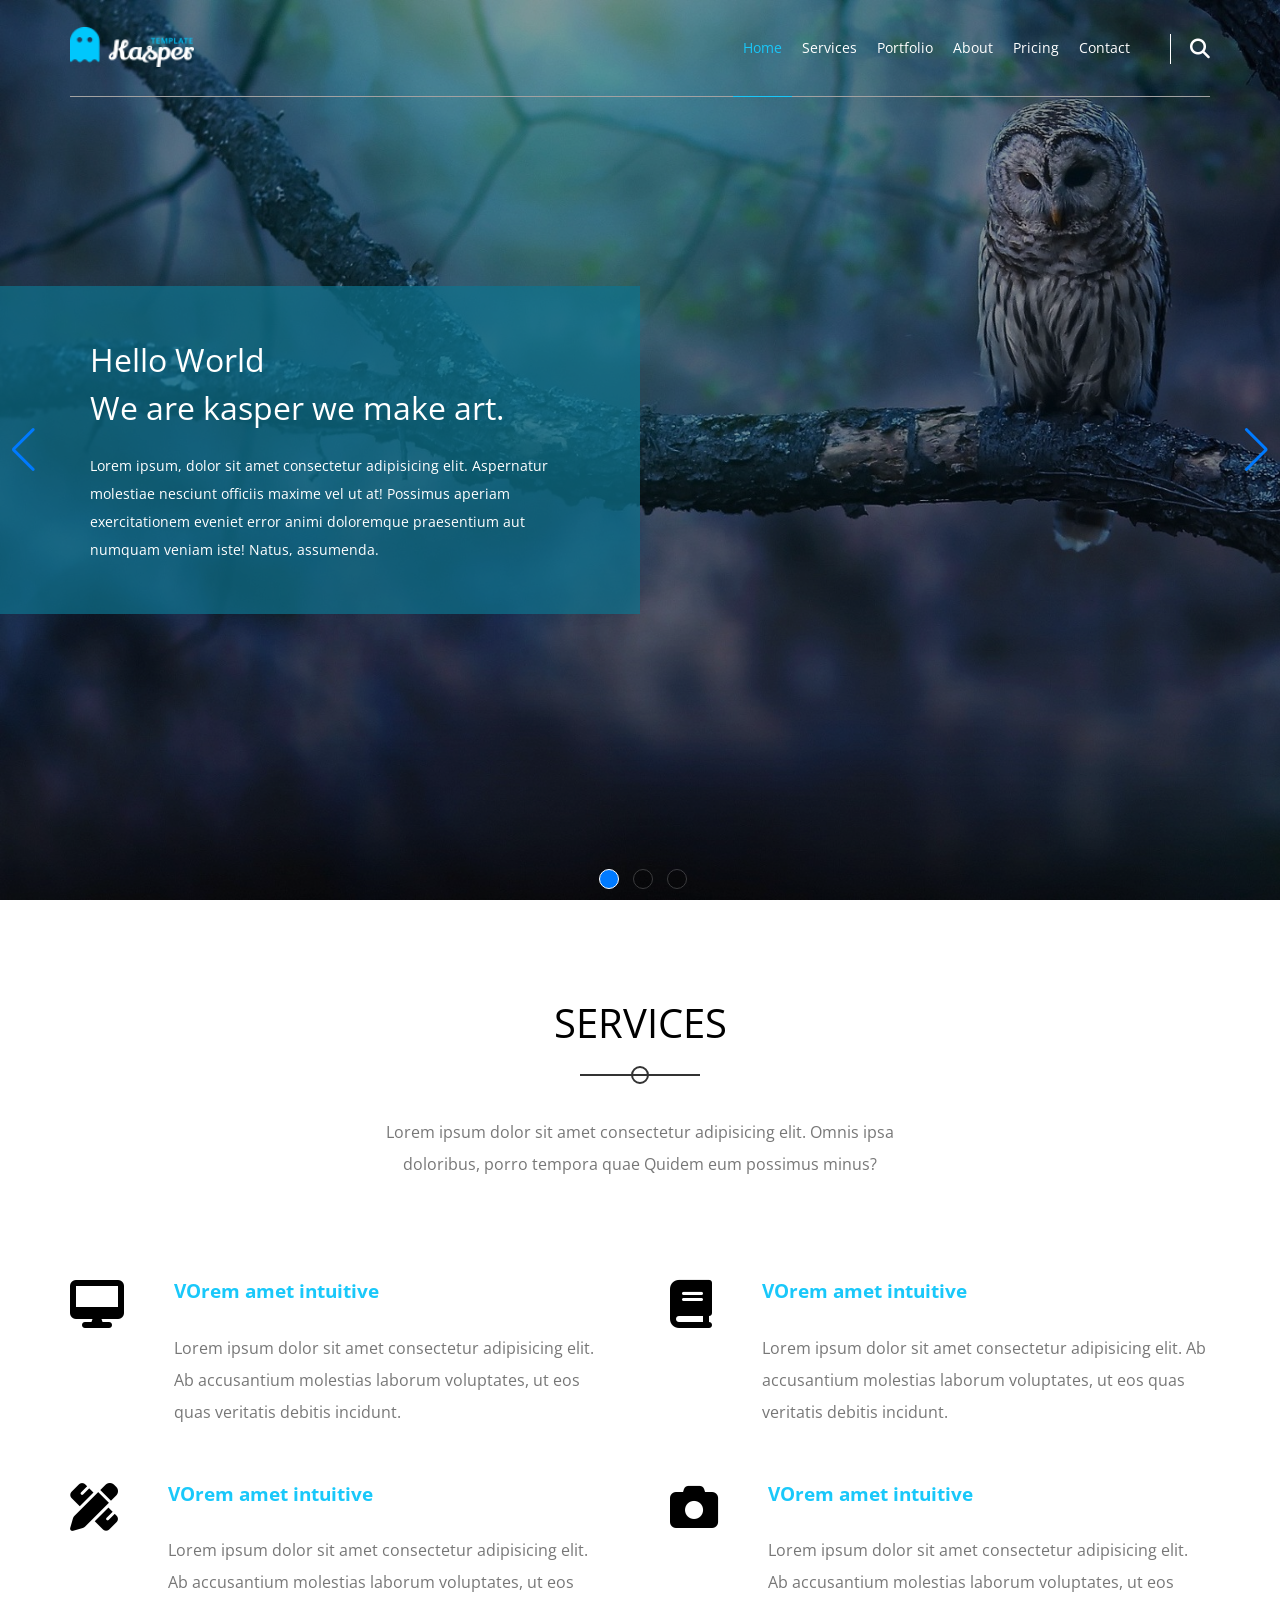
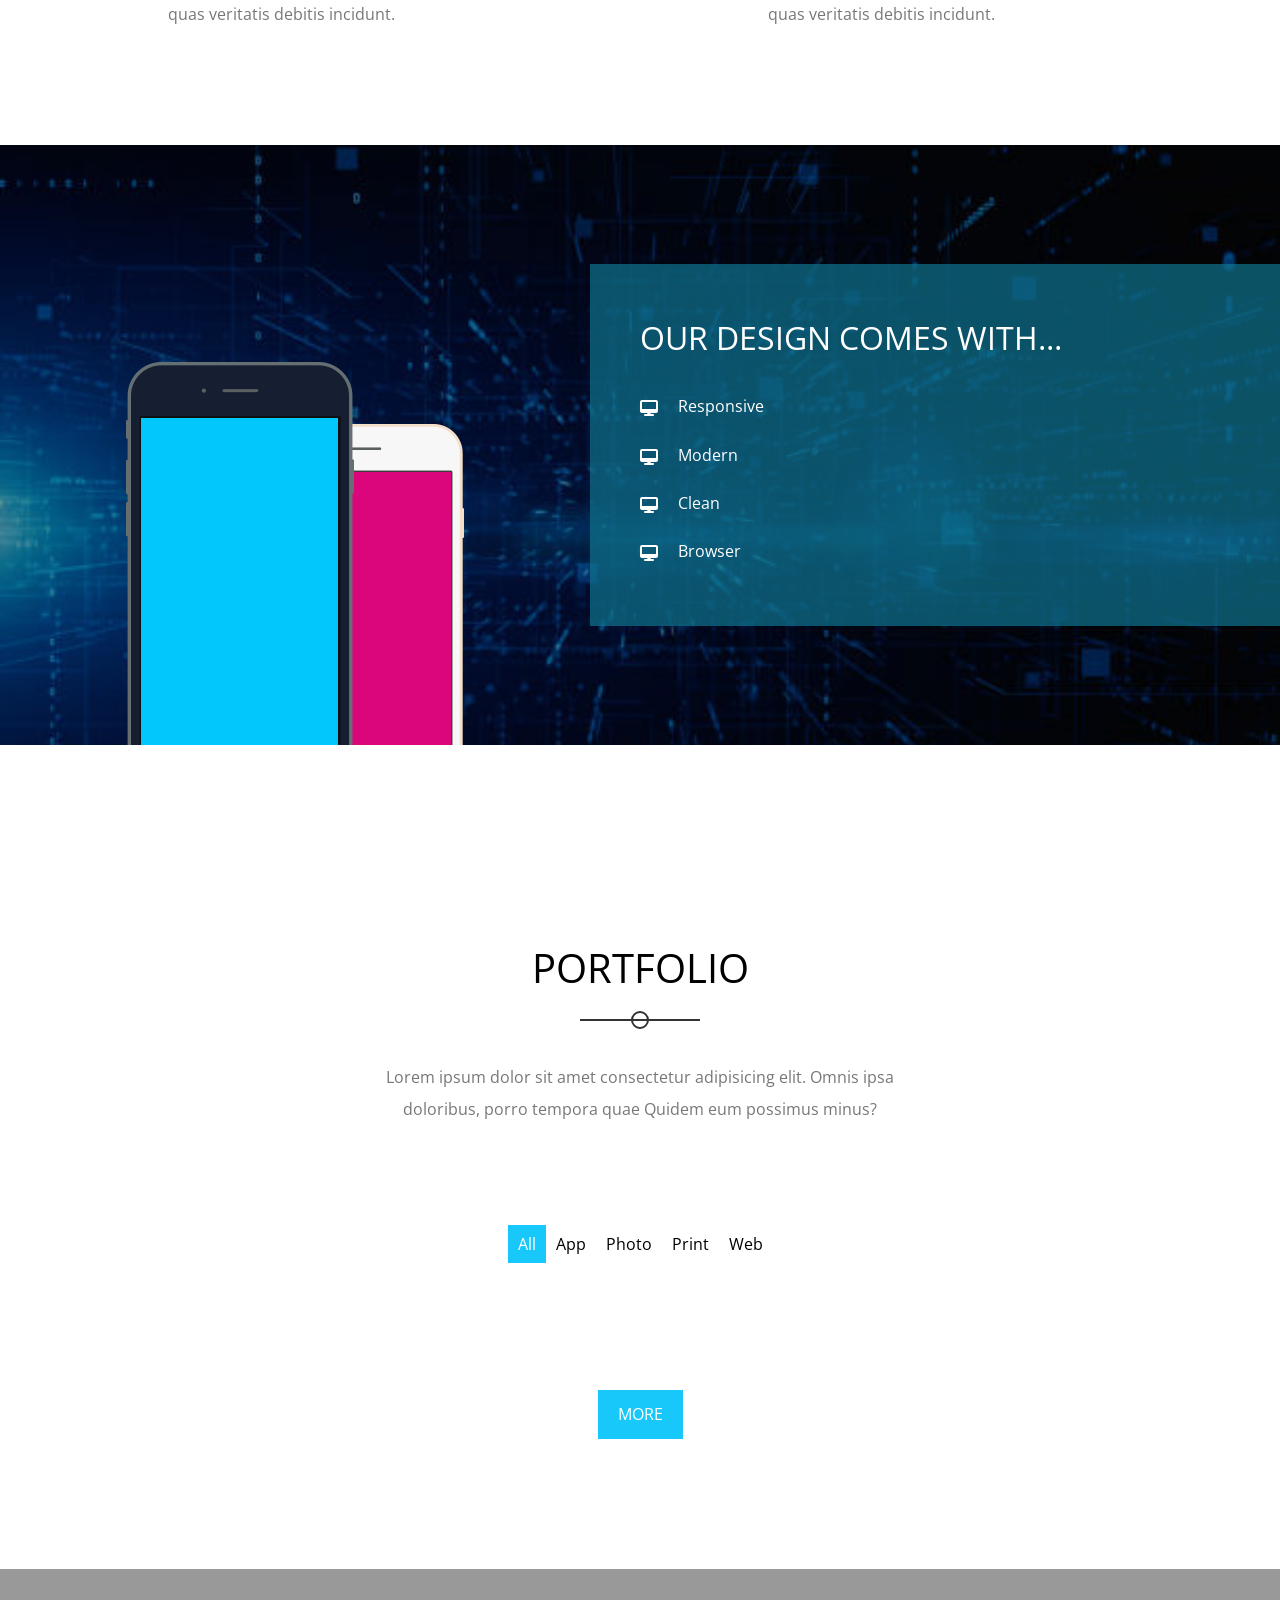
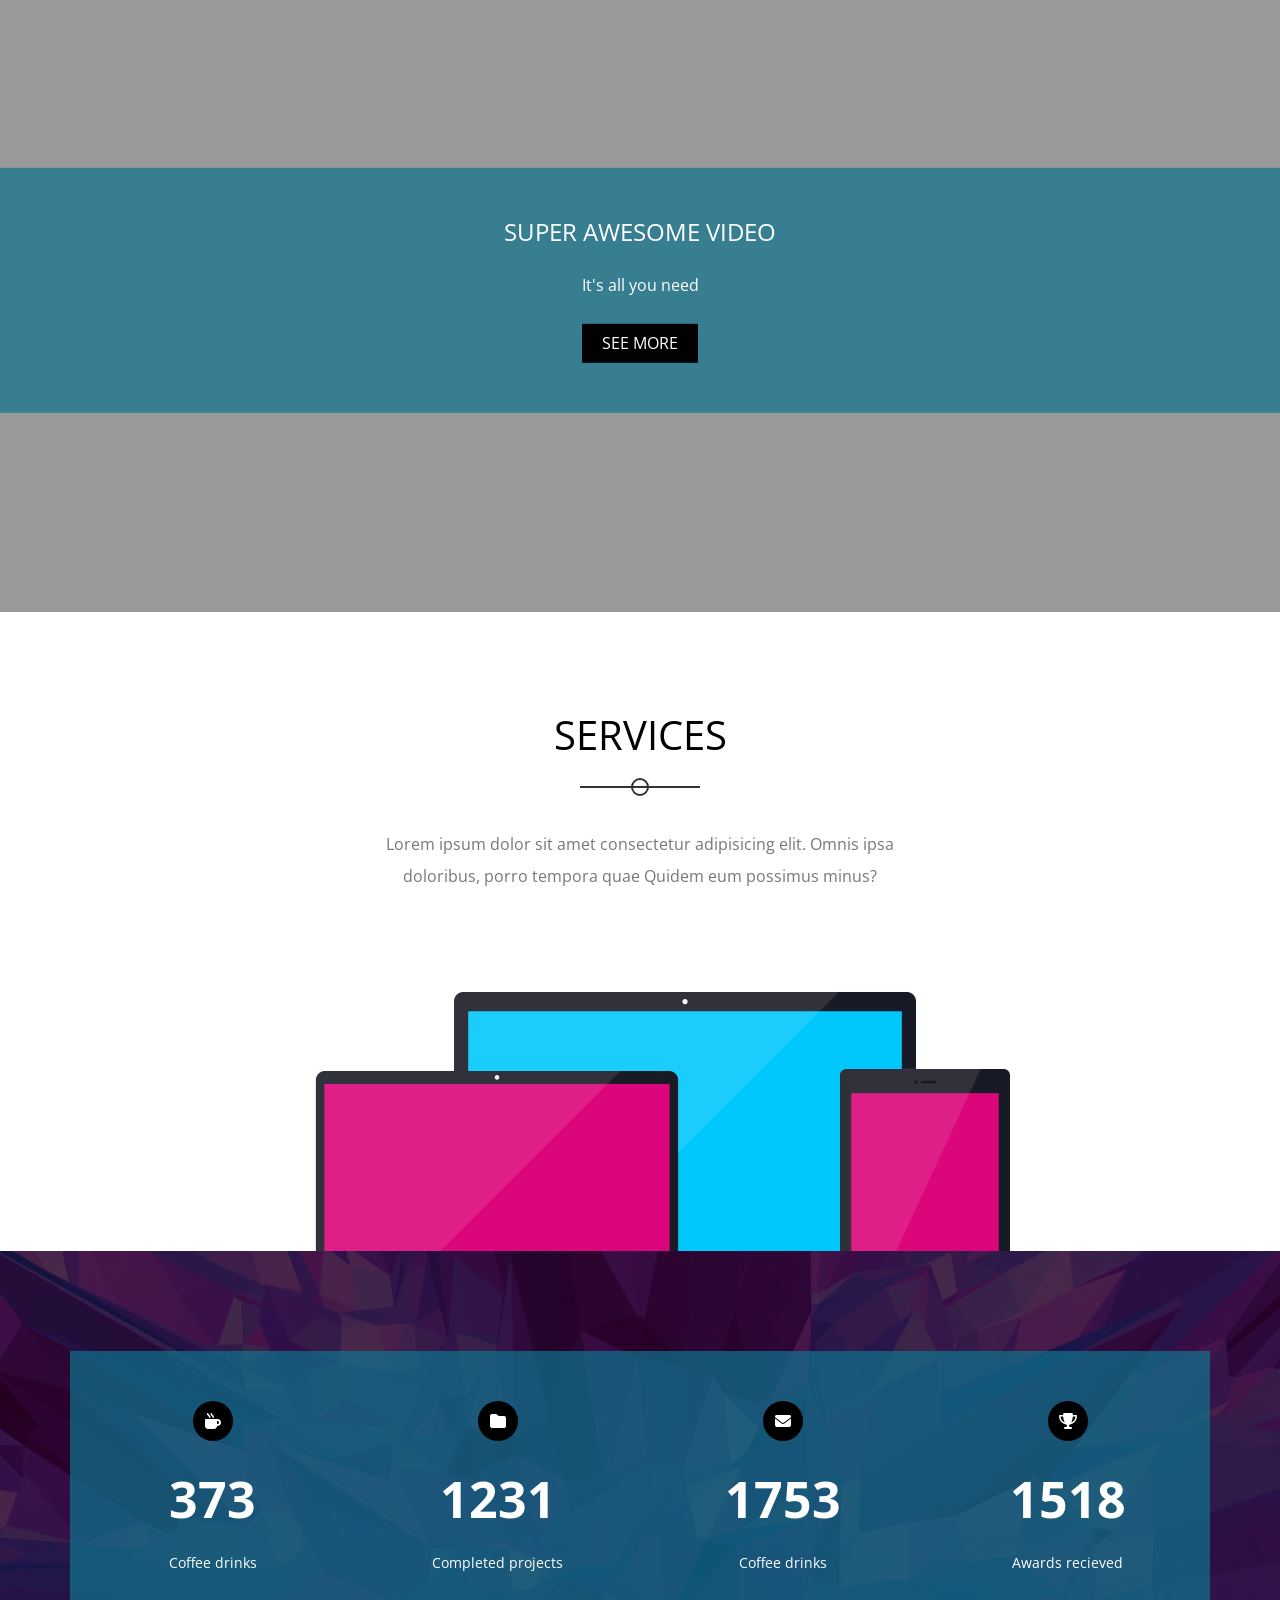
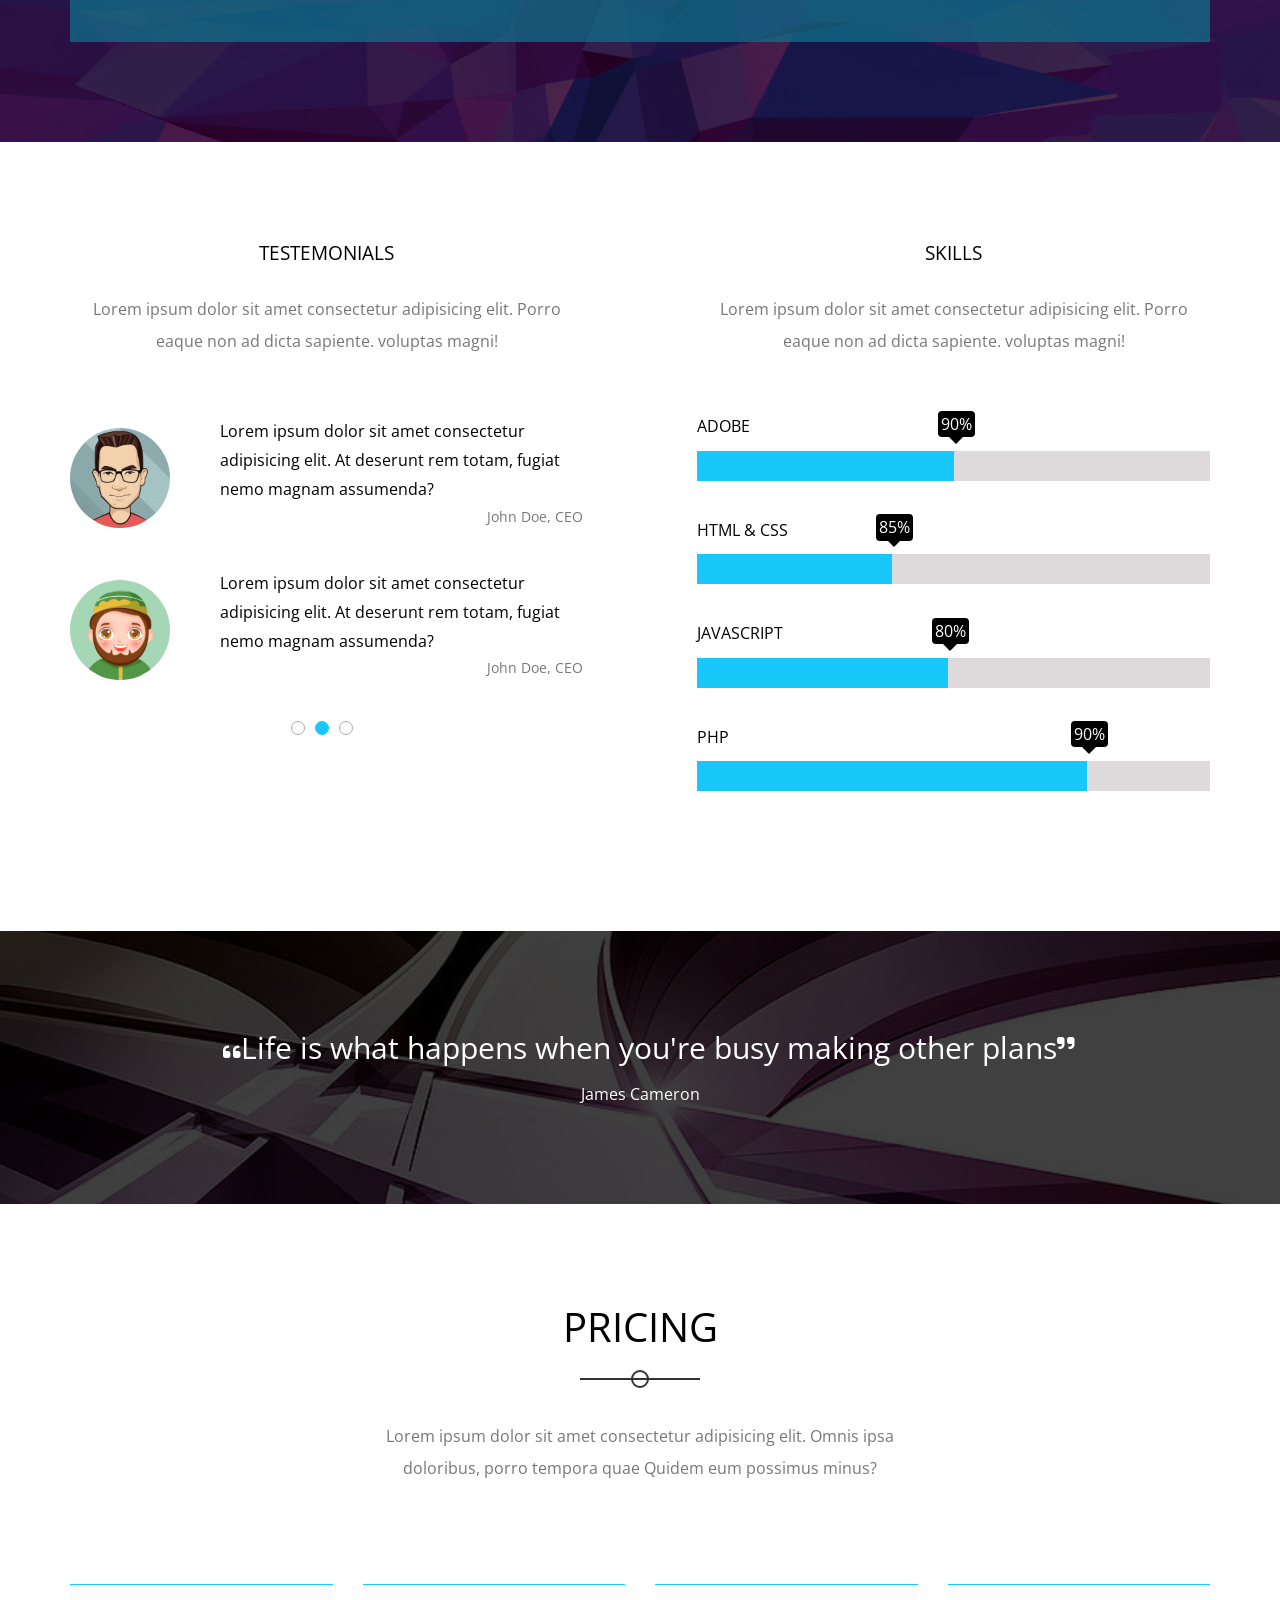
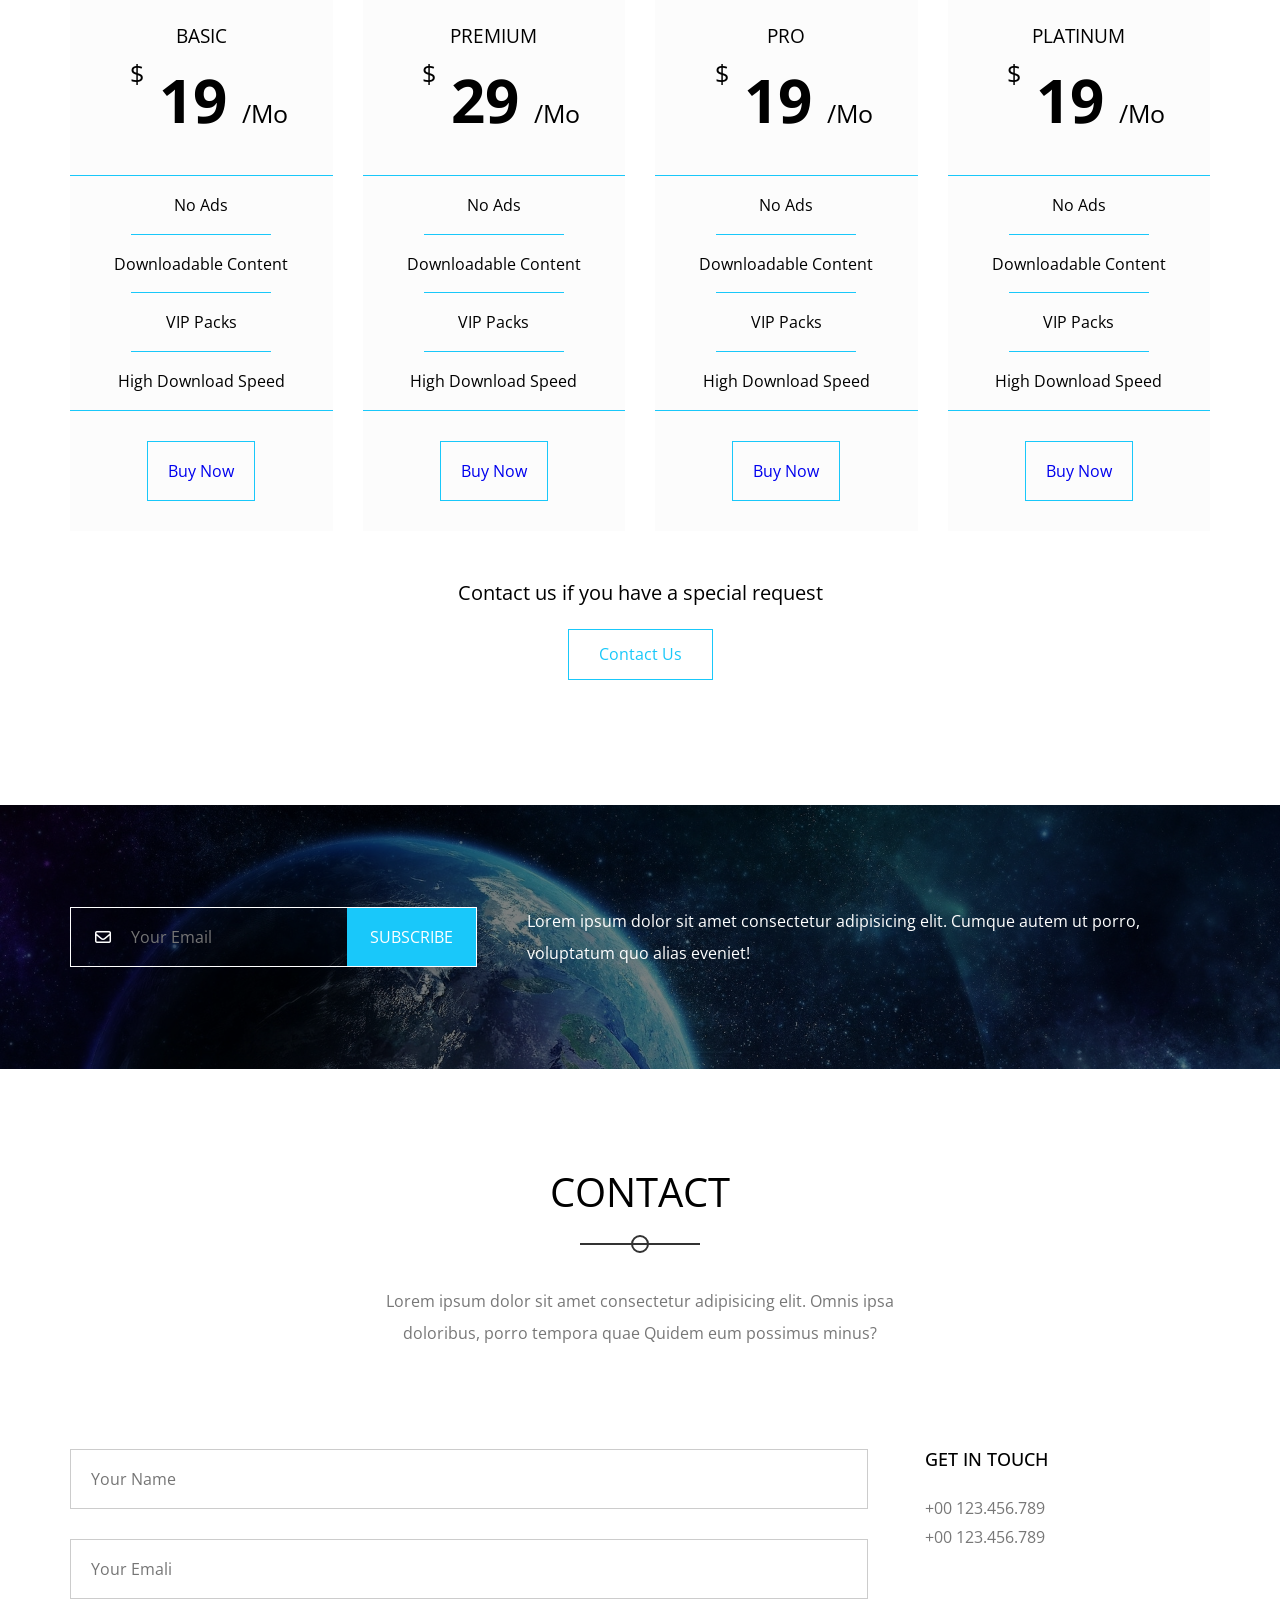
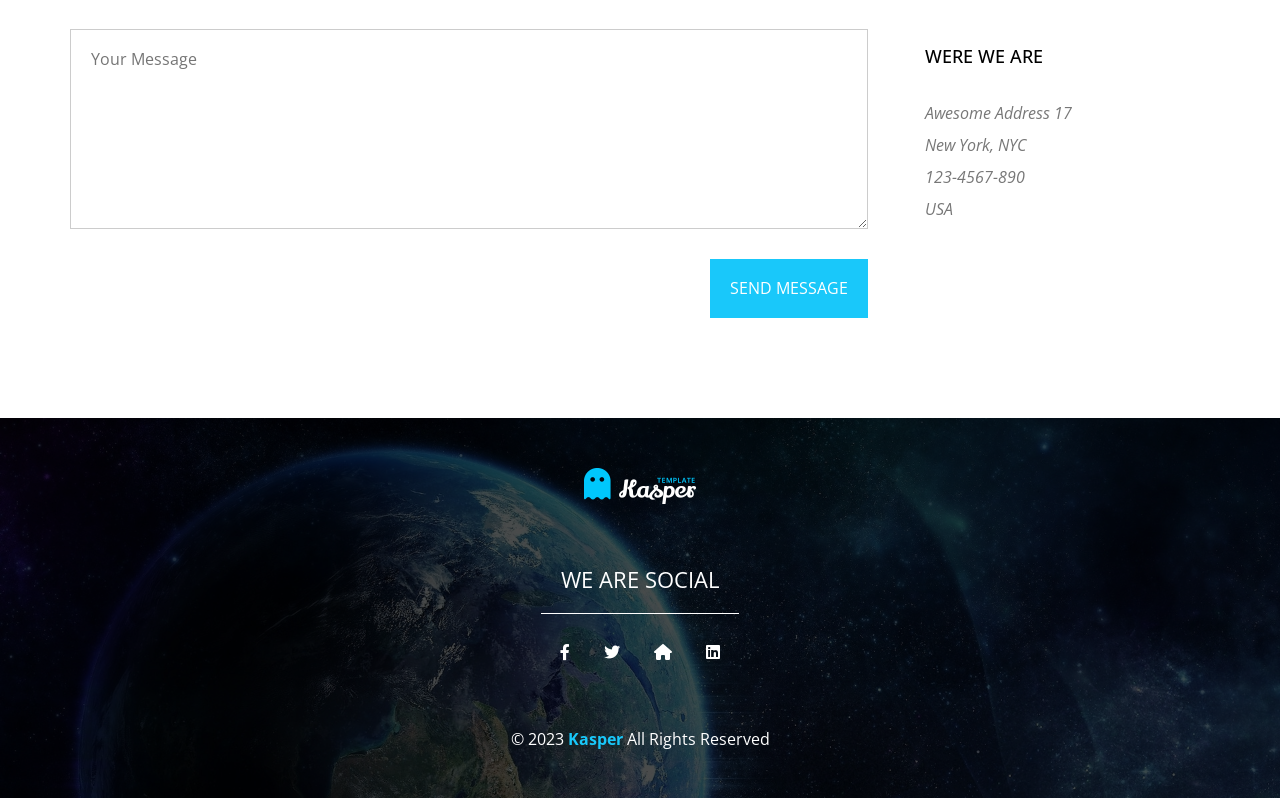
==== commit 7d970215: "Add files via upload" ====
--- a/index.html
+++ b/index.html
@@ -1,460 +1,560 @@
 <!DOCTYPE html>
 <html lang="en">
-
-<head>
-    <meta charset="UTF-8">
-    <meta http-equiv="X-UA-Compatible" content="IE=edge">
-    <meta name="viewport" content="width=device-width, initial-scale=1.0">
+  <head>
+    <meta charset="UTF-8" />
+    <meta http-equiv="X-UA-Compatible" content="IE=edge" />
+    <meta name="viewport" content="width=device-width, initial-scale=1.0" />
     <title>Kasper</title>
     <!-- Normalize -->
-    <link rel="stylesheet" href="Css/normalize.css">
+    <link rel="stylesheet" href="Css/normalize.css" />
     <!-- Main css file -->
-    <link rel="stylesheet" href="Css/Kasper.css">
+    <link rel="stylesheet" href="Css/Kasper.css" />
     <!-- font library -->
-    <link rel="stylesheet" href="Css/all.min.css">
+    <link rel="stylesheet" href="Css/all.min.css" />
     <!-- google font  -->
-    <link rel="preconnect" href="https://fonts.googleapis.com">
-    <link rel="preconnect" href="https://fonts.gstatic.com" crossorigin>
-    <link href="https://fonts.googleapis.com/css2?family=Open+Sans:wght@300;400;500;600;700;800&display=swap"
-        rel="stylesheet">
+    <link rel="preconnect" href="https://fonts.googleapis.com" />
+    <link rel="preconnect" href="https://fonts.gstatic.com" crossorigin />
+    <link
+      href="https://fonts.googleapis.com/css2?family=Open+Sans:wght@300;400;500;600;700;800&display=swap"
+      rel="stylesheet"
+    />
+    <link
+      rel="stylesheet"
+      href="https://cdn.jsdelivr.net/npm/swiper@11/swiper-bundle.min.css"
+    />
+  </head>
 
-</head>
-
-<body>
+  <body>
     <!-- Start header   -->
     <header>
-        <div class="container">
-            <a href="#" class="logo">
-                <img src="Images/logo.png" alt="Logo">
-            </a>
-            <nav>
-                <i class="fas fa-bars toggle-menu"></i>
-                <ul>
-                    <li><a class="active" href="#">Home</a></li>
-                    <li><a href="#">Services</a></li>
-                    <li><a href="#">Portfolio</a></li>
-                    <li><a href="#">About</a></li>
-                    <li><a href="#">Pricing</a></li>
-                    <li><a href="#">Contact</a></li>
-                </ul>
-                <div class="form">
-                    <i class="fas fa-search"></i>
-                </div>
-            </nav>
-        </div>
+      <div class="container">
+        <a href="#" class="logo">
+          <img src="Images/logo.png" alt="Logo" />
+        </a>
+        <nav>
+          <i class="fas fa-bars toggle-menu"></i>
+          <ul>
+            <li><a class="active" href="#">Home</a></li>
+            <li><a href="#services">Services</a></li>
+            <li><a href="#portfolio">Portfolio</a></li>
+            <li><a href="#about">About</a></li>
+            <li><a href="#pricing">Pricing</a></li>
+            <li><a href="#contact">Contact</a></li>
+          </ul>
+          <div class="form">
+            <i class="fas fa-search"></i>
+          </div>
+        </nav>
+      </div>
     </header>
     <!-- End header   -->
     <!-- start landing -->
     <div class="landing">
-        <div class="overlay"></div>
+      <!-- Slider main container -->
+      <div
+        class="swiper mySwiper"
+        pagination="true"
+        pagination-clickable="true"
+      >
+        <!-- Additional required wrapper -->
+        <div class="swiper-wrapper">
+          <!-- Slides -->
+          <div class="swiper-slide">
+            <img
+              src="./Images/teahub.io-bird-tree-wallpaper-2006872.jpg"
+              alt=""
+            />
+          </div>
+          <div class="swiper-slide"><img src="./Images/pic2.jpg" alt="" /></div>
+          <div class="swiper-slide"><img src="./Images/pic3.jpg" alt="" /></div>
+          ...
+        </div>
+        <!-- If we need pagination -->
+        <div class="swiper-pagination"></div>
+
+        <!-- If we need navigation buttons -->
+        <div class="swiper-button-prev"></div>
+        <div class="swiper-button-next"></div>
         <div class="text">
-            <div class="content">
-                <h2>Hello World <br> WE are kasper we make art.</h2>
-                <p>Lorem ipsum, dolor sit amet consectetur adipisicing elit. Aspernatur molestiae nesciunt officiis
-                    maxime
-                    vel ut at! Possimus aperiam exercitationem eveniet error animi doloremque praesentium aut numquam
-                    veniam
-                    iste! Natus, assumenda.</p>
-            </div>
-        </div>
-        <i class="fas fa-angle-left fa-2x change-background one"></i>
-        <i class="fas fa-angle-right fa-2x change-background two"></i>
-        <ul class="bullets">
-            <li></li>
-            <li class='active'></li>
-            <li></li>
-        </ul>
+          <div class="content">
+            <h2>
+              Hello World <br />
+              We are kasper we make art.
+            </h2>
+            <p>
+              Lorem ipsum, dolor sit amet consectetur adipisicing elit.
+              Aspernatur molestiae nesciunt officiis maxime vel ut at! Possimus
+              aperiam exercitationem eveniet error animi doloremque praesentium
+              aut numquam veniam iste! Natus, assumenda.
+            </p>
+          </div>
+        </div>
+      </div>
     </div>
     <!-- End landing -->
     <!-- start services  -->
-    <div class="services main-padding">
-        <div class="container">
+    <div class="services main-padding" id="services">
+      <div class="container">
+        <div class="main-heading">
+          <h2>services</h2>
+          <p>
+            Lorem ipsum dolor sit amet consectetur adipisicing elit. Omnis ipsa
+            doloribus, porro tempora quae Quidem eum possimus minus?
+          </p>
+        </div>
 
-            <div class="main-heading">
-                <h2>services</h2>
-                <p>Lorem ipsum dolor sit amet consectetur adipisicing elit. Omnis ipsa doloribus, porro tempora quae
-                    Quidem eum possimus minus?</p>
-            </div>
-
-            <div class="services-container">
-                <div class="box">
-                    <i class="fas fa-desktop fa-3x"></i>
-                    <div class="text">
-                        <h3>VOrem amet intuitive</h3>
-                        <p>Lorem ipsum dolor sit amet consectetur adipisicing elit. Ab accusantium molestias laborum
-                            voluptates, ut eos quas veritatis debitis incidunt.</p>
-                    </div>
-                </div>
-                <div class="box">
-                    <i class="fas fa-book fa-3x"></i>
-                    <div class="text">
-                        <h3>VOrem amet intuitive</h3>
-                        <p>Lorem ipsum dolor sit amet consectetur adipisicing elit. Ab accusantium molestias laborum
-                            voluptates, ut eos quas veritatis debitis incidunt.</p>
-                    </div>
-                </div>
-                <div class="box">
-                    <i class="fas fa-pencil-ruler fa-3x"></i>
-                    <div class="text">
-                        <h3>VOrem amet intuitive</h3>
-                        <p>Lorem ipsum dolor sit amet consectetur adipisicing elit. Ab accusantium molestias laborum
-                            voluptates, ut eos quas veritatis debitis incidunt.</p>
-                    </div>
-                </div>
-                <div class="box">
-                    <i class="fas fa-camera fa-3x"></i>
-                    <div class="text">
-                        <h3>VOrem amet intuitive</h3>
-                        <p>Lorem ipsum dolor sit amet consectetur adipisicing elit. Ab accusantium molestias laborum
-                            voluptates, ut eos quas veritatis debitis incidunt.</p>
-                    </div>
-                </div>
-            </div>
-        </div>
+        <div class="services-container">
+          <div class="box">
+            <i class="fas fa-desktop fa-3x"></i>
+            <div class="text">
+              <h3>VOrem amet intuitive</h3>
+              <p>
+                Lorem ipsum dolor sit amet consectetur adipisicing elit. Ab
+                accusantium molestias laborum voluptates, ut eos quas veritatis
+                debitis incidunt.
+              </p>
+            </div>
+          </div>
+          <div class="box">
+            <i class="fas fa-book fa-3x"></i>
+            <div class="text">
+              <h3>VOrem amet intuitive</h3>
+              <p>
+                Lorem ipsum dolor sit amet consectetur adipisicing elit. Ab
+                accusantium molestias laborum voluptates, ut eos quas veritatis
+                debitis incidunt.
+              </p>
+            </div>
+          </div>
+          <div class="box">
+            <i class="fas fa-pencil-ruler fa-3x"></i>
+            <div class="text">
+              <h3>VOrem amet intuitive</h3>
+              <p>
+                Lorem ipsum dolor sit amet consectetur adipisicing elit. Ab
+                accusantium molestias laborum voluptates, ut eos quas veritatis
+                debitis incidunt.
+              </p>
+            </div>
+          </div>
+          <div class="box">
+            <i class="fas fa-camera fa-3x"></i>
+            <div class="text">
+              <h3>VOrem amet intuitive</h3>
+              <p>
+                Lorem ipsum dolor sit amet consectetur adipisicing elit. Ab
+                accusantium molestias laborum voluptates, ut eos quas veritatis
+                debitis incidunt.
+              </p>
+            </div>
+          </div>
+        </div>
+      </div>
     </div>
     <!-- End services  -->
     <!-- start design  -->
-    <div class="design main-padding">
-        <div class="image"><img src="Images/mobile.png" alt=""></div>
-        <div class="text">
-            <h2>Our design comes with...</h2>
-            <ul>
-                <li>Responsive</li>
-                <li>Modern</li>
-                <li>Clean</li>
-                <li>Browser</li>
-            </ul>
-        </div>
+    <div class="design main-padding" id="design">
+      <div class="image"><img src="Images/mobile.png" alt="" /></div>
+      <div class="text">
+        <h2>Our design comes with...</h2>
+        <ul>
+          <li>Responsive</li>
+          <li>Modern</li>
+          <li>Clean</li>
+          <li>Browser</li>
+        </ul>
+      </div>
     </div>
     <!-- end design  -->
     <!-- start portfolio  -->
-    <div class="portfolio main-padding">
-        <div class="container">
-            <div class="main-heading">
-                <h2>portfolio</h2>
-                <p>Lorem ipsum dolor sit amet consectetur adipisicing elit. Omnis ipsa doloribus, porro tempora quae
-                    Quidem eum possimus minus?</p>
-            </div>
-            <ul class="shuffle">
-                <li class="active">All</li>
-                <li>App</li>
-                <li>Photo</li>
-                <li>Print</li>
-                <li>Web</li>
-            </ul>
-        </div>
-        <div class="imgs-container">
-            <div class="box">
-                <img src="images/shuffle-01.jpg" alt="">
-                <div class="caption">
-                    <h4>Awesome images</h4>
-                    <p>Photography</p>
-                </div>
-            </div>
-            <div class="box">
-                <img src="images/shuffle-02.jpg" alt="" />
-                <div class="caption">
-                    <h4>Awesome Image</h4>
-                    <p>Photography</p>
-                </div>
-            </div>
-            <div class="box">
-                <img src="images/shuffle-03.jpg" alt="" />
-                <div class="caption">
-                    <h4>Awesome Image</h4>
-                    <p>Photography</p>
-                </div>
-            </div>
-            <div class="box">
-                <img src="images/shuffle-04.jpg" alt="" />
-                <div class="caption">
-                    <h4>Awesome Image</h4>
-                    <p>Photography</p>
-                </div>
-            </div>
-            <div class="box">
-                <img src="images/shuffle-05.jpg" alt="" />
-                <div class="caption">
-                    <h4>Awesome Image</h4>
-                    <p>Photography</p>
-                </div>
-            </div>
-            <div class="box">
-                <img src="images/shuffle-06.jpg" alt="" />
-                <div class="caption">
-                    <h4>Awesome Image</h4>
-                    <p>Photography</p>
-                </div>
-            </div>
-            <div class="box">
-                <img src="images/shuffle-07.jpg" alt="" />
-                <div class="caption">
-                    <h4>Awesome Image</h4>
-                    <p>Photography</p>
-                </div>
-            </div>
-            <div class="box">
-                <img src="images/shuffle-08.jpg" alt="" />
-                <div class="caption">
-                    <h4>Awesome Image</h4>
-                    <p>Photography</p>
-                </div>
-            </div>
-        </div>
-        <a href="#" class="more">More</a>
+    <div class="portfolio main-padding" id="portfolio">
+      <div class="container">
+        <div class="main-heading">
+          <h2>portfolio</h2>
+          <p>
+            Lorem ipsum dolor sit amet consectetur adipisicing elit. Omnis ipsa
+            doloribus, porro tempora quae Quidem eum possimus minus?
+          </p>
+        </div>
+        <ul class="shuffle">
+          <li class="active">All</li>
+          <li>App</li>
+          <li>Photo</li>
+          <li>Print</li>
+          <li>Web</li>
+        </ul>
+      </div>
+      <div class="imgs-container">
+        <div class="box">
+          <img src="images/shuffle-01.jpg" alt="" />
+          <div class="caption">
+            <h4>Awesome images</h4>
+            <p>Photography</p>
+          </div>
+        </div>
+        <div class="box">
+          <img src="images/shuffle-02.jpg" alt="" />
+          <div class="caption">
+            <h4>Awesome Image</h4>
+            <p>Photography</p>
+          </div>
+        </div>
+        <div class="box">
+          <img src="images/shuffle-03.jpg" alt="" />
+          <div class="caption">
+            <h4>Awesome Image</h4>
+            <p>Photography</p>
+          </div>
+        </div>
+        <div class="box">
+          <img src="images/shuffle-04.jpg" alt="" />
+          <div class="caption">
+            <h4>Awesome Image</h4>
+            <p>Photography</p>
+          </div>
+        </div>
+        <div class="box">
+          <img src="images/shuffle-05.jpg" alt="" />
+          <div class="caption">
+            <h4>Awesome Image</h4>
+            <p>Photography</p>
+          </div>
+        </div>
+        <div class="box">
+          <img src="images/shuffle-06.jpg" alt="" />
+          <div class="caption">
+            <h4>Awesome Image</h4>
+            <p>Photography</p>
+          </div>
+        </div>
+        <div class="box">
+          <img src="images/shuffle-07.jpg" alt="" />
+          <div class="caption">
+            <h4>Awesome Image</h4>
+            <p>Photography</p>
+          </div>
+        </div>
+        <div class="box">
+          <img src="images/shuffle-08.jpg" alt="" />
+          <div class="caption">
+            <h4>Awesome Image</h4>
+            <p>Photography</p>
+          </div>
+        </div>
+      </div>
+      <a href="#" class="more">More</a>
     </div>
     <!--  End portfolio  -->
     <!-- start video  -->
     <div class="video">
-        <video autoplay muted loop>
-            <source src="Images/awesome-video.mp4" type="video/mp4">
-            change your shi**y browser
-        </video>
-        <div class="text">
-            <h2>Super Awesome video</h2>
-            <p>It's all you need</p>
-            <button>See more</button>
-        </div>
+      <video autoplay muted loop>
+        <source src="Images/awesome-video.mp4" type="video/mp4" />
+        change your shi**y browser
+      </video>
+      <div class="text">
+        <h2>Super Awesome video</h2>
+        <p>It's all you need</p>
+        <button>See more</button>
+      </div>
     </div>
     <!-- End video  -->
     <!-- start about  -->
-    <div class="about ">
-        <div class="container">
-            <div class="main-heading">
-                <h2>services</h2>
-                <p>Lorem ipsum dolor sit amet consectetur adipisicing elit. Omnis ipsa doloribus, porro tempora quae
-                    Quidem eum possimus minus?</p>
-            </div>
-            <img src="Images/about.png" alt="">
-        </div>
+    <div class="about" id="about">
+      <div class="container">
+        <div class="main-heading">
+          <h2>services</h2>
+          <p>
+            Lorem ipsum dolor sit amet consectetur adipisicing elit. Omnis ipsa
+            doloribus, porro tempora quae Quidem eum possimus minus?
+          </p>
+        </div>
+        <img src="Images/about.png" alt="" />
+      </div>
     </div>
     <!-- end about  -->
     <!-- start statistics  -->
     <div class="stats main-padding">
-        <div class="container">
-            <div class="box">
-                <i class="fas fa-mug-hot"></i>
-                <div class="num">1.236</div>
-                <p>Coffee drinks</p>
-            </div>
-            <div class="box">
-                <i class="fas fa-folder"></i>
-                <div class="num">256</div>
-                <p>Completed projects</p>
-            </div>
-            <div class="box">
-                <i class="fas fa-envelope"></i>
-                <div class="num">1.734</div>
-                <p>Coffee drinks</p>
-            </div>
-            <div class="box">
-                <i class="fas fa-trophy"></i>
-                <div class="num">1.236</div>
-                <p>Awards recieved</p>
-            </div>
-        </div>
+      <div class="container">
+        <div class="box">
+          <i class="fas fa-mug-hot"></i>
+          <div class="num">1.236</div>
+          <p>Coffee drinks</p>
+        </div>
+        <div class="box">
+          <i class="fas fa-folder"></i>
+          <div class="num">256</div>
+          <p>Completed projects</p>
+        </div>
+        <div class="box">
+          <i class="fas fa-envelope"></i>
+          <div class="num">1.734</div>
+          <p>Coffee drinks</p>
+        </div>
+        <div class="box">
+          <i class="fas fa-trophy"></i>
+          <div class="num">1.236</div>
+          <p>Awards recieved</p>
+        </div>
+      </div>
     </div>
     <!-- end statistics  -->
     <!-- start skills -->
     <div class="our-skills main-padding">
-        <div class="container">
-            <div class="testemonials">
-                <h3>Testemonials</h3>
-                <p>Lorem ipsum dolor sit amet consectetur adipisicing elit. Porro eaque non ad dicta sapiente.
-                    voluptas magni!</p>
-                <div class="content">
-                    <img src="Images/skills-01.jpg" alt="">
-                    <div class="text">
-                        Lorem ipsum dolor sit amet consectetur adipisicing elit. At deserunt rem totam, fugiat nemo
-                        magnam assumenda?
-                        <p>John Doe, CEO</p>
-                    </div>
-                </div>
-                <div class="content">
-                    <img src="Images/skills-02.jpg" alt="">
-                    <div class="text">
-                        Lorem ipsum dolor sit amet consectetur adipisicing elit. At deserunt rem totam, fugiat nemo
-                        magnam assumenda?
-                        <p>John Doe, CEO</p>
-                    </div>
-                </div>
-                <ul class="bullets">
-                    <li></li>
-                    <li class="active"></li>
-                    <li></li>
-                </ul>
-            </div>
-            <div class="skills">
-                <h3>Skills</h3>
-                <p>Lorem ipsum dolor sit amet consectetur adipisicing elit. Porro eaque non ad dicta sapiente.
-                    voluptas magni!</p>
-                <div class="prog-holder">
-                    <h4>Adobe</h4>
-                    <div class="prog">
-                        <span style="width: 90%;" data-progress="90%"></span>
-                    </div>
-                </div>
-                <div class="prog-holder">
-                    <h4>HTML &amp; CSS</h4>
-                    <div class="prog">
-                        <span style="width: 85%;" data-progress="85%"></span>
-                    </div>
-                </div>
-                <div class="prog-holder">
-                    <h4>JavaScript</h4>
-                    <div class="prog">
-                        <span style="width: 80%;" data-progress="80%"></span>
-                    </div>
-                </div>
-                <div class="prog-holder">
-                    <h4>Php</h4>
-                    <div class="prog">
-                        <span style="width: 90%;" data-progress="90%"></span>
-                    </div>
-                </div>
-            </div>
-        </div>
+      <div class="container">
+        <div class="testemonials">
+          <h3>Testemonials</h3>
+          <p>
+            Lorem ipsum dolor sit amet consectetur adipisicing elit. Porro eaque
+            non ad dicta sapiente. voluptas magni!
+          </p>
+          <div class="content">
+            <img src="Images/skills-01.jpg" alt="" />
+            <div class="text">
+              Lorem ipsum dolor sit amet consectetur adipisicing elit. At
+              deserunt rem totam, fugiat nemo magnam assumenda?
+              <p>John Doe, CEO</p>
+            </div>
+          </div>
+          <div class="content">
+            <img src="Images/skills-02.jpg" alt="" />
+            <div class="text">
+              Lorem ipsum dolor sit amet consectetur adipisicing elit. At
+              deserunt rem totam, fugiat nemo magnam assumenda?
+              <p>John Doe, CEO</p>
+            </div>
+          </div>
+          <ul class="bullets">
+            <li></li>
+            <li class="active"></li>
+            <li></li>
+          </ul>
+        </div>
+        <div class="skills">
+          <h3>Skills</h3>
+          <p>
+            Lorem ipsum dolor sit amet consectetur adipisicing elit. Porro eaque
+            non ad dicta sapiente. voluptas magni!
+          </p>
+          <div class="prog-holder">
+            <h4>Adobe</h4>
+            <div class="prog">
+              <span style="width: 90%" data-progress="90%"></span>
+            </div>
+          </div>
+          <div class="prog-holder">
+            <h4>HTML &amp; CSS</h4>
+            <div class="prog">
+              <span style="width: 85%" data-progress="85%"></span>
+            </div>
+          </div>
+          <div class="prog-holder">
+            <h4>JavaScript</h4>
+            <div class="prog">
+              <span style="width: 80%" data-progress="80%"></span>
+            </div>
+          </div>
+          <div class="prog-holder">
+            <h4>Php</h4>
+            <div class="prog">
+              <span style="width: 90%" data-progress="90%"></span>
+            </div>
+          </div>
+        </div>
+      </div>
     </div>
     <!-- end skills -->
     <!-- start quote  -->
-    <div class="quote main-padding ">
-        <div class="container">
-            <q>Life is what happens when you're busy making other plans</q>
-            <span>James Cameron</span>
-        </div>
+    <div class="quote main-padding">
+      <div class="container">
+        <q>Life is what happens when you're busy making other plans</q>
+        <span>James Cameron</span>
+      </div>
     </div>
     <!-- End quote  -->
     <!-- start pricing  -->
-    <div class="pricing main-padding">
-        <div class="container">
-            <div class="main-heading">
-                <h2>Pricing</h2>
-                <p>Lorem ipsum dolor sit amet consectetur adipisicing elit. Omnis ipsa doloribus, porro tempora quae
-                    Quidem eum possimus minus?</p>
-            </div>
-            <div class="plans">
-                <div class="plan">
-                    <div class="head">
-                        <h3>Basic</h3>
-                        <span>19</span>
-                    </div>
-                    <ul>
-                        <li>No Ads</li>
-                        <li>Downloadable Content</li>
-                        <li>VIP Packs</li>
-                        <li>High Download Speed</li>
-                    </ul>
-                    <footer>
-                        <a href="#">Buy Now</a>
-                    </footer>
-                </div>
-                <div class="plan">
-                    <div class="head">
-                        <h3>Premium</h3>
-                        <span>29</span>
-                    </div>
-                    <ul>
-                        <li>No Ads</li>
-                        <li>Downloadable Content</li>
-                        <li>VIP Packs</li>
-                        <li>High Download Speed</li>
-                    </ul>
-                    <footer>
-                        <a href="#">Buy Now</a>
-                    </footer>
-                </div>
-                <div class="plan">
-                    <div class="head">
-                        <h3>Pro</h3>
-                        <span>19</span>
-                    </div>
-                    <ul>
-                        <li>No Ads</li>
-                        <li>Downloadable Content</li>
-                        <li>VIP Packs</li>
-                        <li>High Download Speed</li>
-                    </ul>
-                    <footer>
-                        <a href="#">Buy Now</a>
-                    </footer>
-                </div>
-                <div class="plan">
-                    <div class="head">
-                        <h3>Platinum</h3>
-                        <span>19</span>
-                    </div>
-                    <ul>
-                        <li>No Ads</li>
-                        <li>Downloadable Content</li>
-                        <li>VIP Packs</li>
-                        <li>High Download Speed</li>
-                    </ul>
-                    <footer>
-                        <a href="#">Buy Now</a>
-                    </footer>
-                </div>
-            </div>
-            <p class="contact-text">Contact us if you have a special request</p>
-            <a href="#" class="contact-link">Contact Us</a>
-        </div>
+    <div class="pricing main-padding" id="pricing">
+      <div class="container">
+        <div class="main-heading">
+          <h2>Pricing</h2>
+          <p>
+            Lorem ipsum dolor sit amet consectetur adipisicing elit. Omnis ipsa
+            doloribus, porro tempora quae Quidem eum possimus minus?
+          </p>
+        </div>
+        <div class="plans">
+          <div class="plan">
+            <div class="head">
+              <h3>Basic</h3>
+              <span>19</span>
+            </div>
+            <ul>
+              <li>No Ads</li>
+              <li>Downloadable Content</li>
+              <li>VIP Packs</li>
+              <li>High Download Speed</li>
+            </ul>
+            <footer>
+              <a href="#">Buy Now</a>
+            </footer>
+          </div>
+          <div class="plan">
+            <div class="head">
+              <h3>Premium</h3>
+              <span>29</span>
+            </div>
+            <ul>
+              <li>No Ads</li>
+              <li>Downloadable Content</li>
+              <li>VIP Packs</li>
+              <li>High Download Speed</li>
+            </ul>
+            <footer>
+              <a href="#">Buy Now</a>
+            </footer>
+          </div>
+          <div class="plan">
+            <div class="head">
+              <h3>Pro</h3>
+              <span>19</span>
+            </div>
+            <ul>
+              <li>No Ads</li>
+              <li>Downloadable Content</li>
+              <li>VIP Packs</li>
+              <li>High Download Speed</li>
+            </ul>
+            <footer>
+              <a href="#">Buy Now</a>
+            </footer>
+          </div>
+          <div class="plan">
+            <div class="head">
+              <h3>Platinum</h3>
+              <span>19</span>
+            </div>
+            <ul>
+              <li>No Ads</li>
+              <li>Downloadable Content</li>
+              <li>VIP Packs</li>
+              <li>High Download Speed</li>
+            </ul>
+            <footer>
+              <a href="#">Buy Now</a>
+            </footer>
+          </div>
+        </div>
+        <p class="contact-text">Contact us if you have a special request</p>
+        <a href="#" class="contact-link">Contact Us</a>
+      </div>
     </div>
     <!-- end pricing  -->
     <!-- start subscribe -->
     <div class="subscribe main-padding">
-        <div class="container">
-            <form action="">
-                <i class="far fa-envelope fa-leg"></i>
-                <input type="email" name="mail" placeholder="Your Email">
-                <input type="submit" value="subscribe">
-
-            </form>
-            <p>Lorem ipsum dolor sit amet consectetur adipisicing elit. Cumque autem ut porro, voluptatum quo alias
-                eveniet!</p>
-        </div>
+      <div class="container">
+        <form action="">
+          <i class="far fa-envelope fa-leg"></i>
+          <input type="email" name="mail" placeholder="Your Email" />
+          <input type="submit" value="subscribe" />
+        </form>
+        <p>
+          Lorem ipsum dolor sit amet consectetur adipisicing elit. Cumque autem
+          ut porro, voluptatum quo alias eveniet!
+        </p>
+      </div>
     </div>
     <!-- end subscribe -->
     <!-- start contact- -->
-    <div class="contact main-padding">
-        <div class="container">
-            <div class="main-heading">
-                <h2>Pricing</h2>
-                <p>Lorem ipsum dolor sit amet consectetur adipisicing elit. Omnis ipsa doloribus, porro tempora quae
-                    Quidem eum possimus minus?</p>
-            </div>
-            <div class="content">
-                <form action="">
-                    <input type="text" name="name" class="main-input" placeholder="Your Name">
-                    <input type="email" name="mail" class="main-input" placeholder="Your Emali">
-                    <textarea name="message" class="main-input" placeholder="Your Message"></textarea>
-                    <input type="submit" value="Send Message">
-                </form>
-                <div class="info">
-                    <h4>Get In Touch</h4>
-                    <span class="phone">+00 123.456.789</span>
-                    <span class="phone">+00 123.456.789</span>
-                    <h4>Were We Are</h4>
-                    <address>Awesome Address 17<br />New York, NYC<br />123-4567-890<br />USA</address>
-                </div>
-            </div>
-        </div>
+    <div class="contact main-padding" id="contact">
+      <div class="container">
+        <div class="main-heading">
+          <h2>Contact</h2>
+          <p>
+            Lorem ipsum dolor sit amet consectetur adipisicing elit. Omnis ipsa
+            doloribus, porro tempora quae Quidem eum possimus minus?
+          </p>
+        </div>
+        <div class="content">
+          <form action="">
+            <input
+              type="text"
+              name="name"
+              class="main-input"
+              placeholder="Your Name"
+            />
+            <input
+              type="email"
+              name="mail"
+              class="main-input"
+              placeholder="Your Emali"
+            />
+            <textarea
+              name="message"
+              class="main-input"
+              placeholder="Your Message"
+            ></textarea>
+            <input type="submit" value="Send Message" />
+          </form>
+          <div class="info">
+            <h4>Get In Touch</h4>
+            <span class="phone">+00 123.456.789</span>
+            <span class="phone">+00 123.456.789</span>
+            <h4>Were We Are</h4>
+            <address>
+              Awesome Address 17<br />New York, NYC<br />123-4567-890<br />USA
+            </address>
+          </div>
+        </div>
+      </div>
     </div>
     <!-- end contact- -->
     <!-- start footer  -->
     <div class="footer">
-        <div class="container">
-            <img src="Images/logo.png" alt="Logo">
-            <p>We Are Social </p>
-            <div class="social-icons">
-                <i class="fab fa-facebook-f"></i>
-                <i class="fab fa-twitter"></i>
-                <i class="fas fa-home"></i>
-                <i class="fab fa-linkedin"></i>
-            </div>
-            <p class="copyright">&copy; 2023 <span>Kasper</span> All Rights Reserved</p>
+      <div class="container">
+        <img src="Images/logo.png" alt="Logo" />
+        <p>We Are Social</p>
+        <div class="social-icons">
+          <i class="fab fa-facebook-f"></i>
+          <i class="fab fa-twitter"></i>
+          <i class="fas fa-home"></i>
+          <i class="fab fa-linkedin"></i>
+        </div>
+        <p class="copyright">
+          &copy; 2023 <span>Kasper</span> All Rights Reserved
+        </p>
+      </div>
+    </div>
+    <!-- end footer  -->
+    <script src="https://cdn.jsdelivr.net/npm/swiper@11/swiper-bundle.min.js"></script>
 
-        </div>
-    </div>
-    <!-- end footer  -->
-</body>
-
-</html>+    <!-- Initialize Swiper -->
+    <script>
+      var swiper = new Swiper(".mySwiper", {
+        // Update the selector to ".mySwiper"
+        cssMode: true,
+        navigation: {
+          nextEl: ".swiper-button-next",
+          prevEl: ".swiper-button-prev",
+        },
+        pagination: {
+          el: ".swiper-pagination",
+          clickable: true,
+        },
+        mousewheel: true,
+        keyboard: true,
+        draggable: true,
+        loop: true,
+      });
+    </script>
+    <script>
+      function random(min, max) {
+        return Math.floor(Math.random() * (max - min + 1)) + min;
+      }
+      document.querySelectorAll(".stats .num").forEach((num) => {
+        num.innerHTML = random(200, 2000);
+      });
+      document.querySelectorAll('.our-skills .skills span').forEach((skill) => {
+        skill.style.width = random(30, 100) + "%";
+      })
+    </script>
+  </body>
+</html>
--- a/Css/Kasper.css
+++ b/Css/Kasper.css
@@ -1,1168 +1,1185 @@
 /* Start global rules  */
 * {
-    -webkit-box-sizing: border-box;
-    -moz-box-sizing: border-box;
-    box-sizing: border-box;
-    margin: 0;
-    padding: 0;
+  -webkit-box-sizing: border-box;
+  -moz-box-sizing: border-box;
+  box-sizing: border-box;
+  margin: 0;
+  padding: 0;
 }
 
 html {
-    scroll-behavior: smooth;
+  scroll-behavior: smooth;
 }
 
 body {
-    font-family: 'Open Sans', sans-serif;
+  font-family: "Open Sans", sans-serif;
 }
 
 ul {
-    list-style: none;
+  list-style: none;
 }
 
 .container {
-    padding: 0 15px;
-    margin: 0 auto;
+  padding: 0 15px;
+  margin: 0 auto;
 }
 
 /* Small  */
-@media (min-width:768px) {
-    .container {
-        width: 750px;
-    }
+@media (min-width: 768px) {
+  .container {
+    width: 750px;
+  }
 }
 
 /* Medium  */
-@media (min-width:992px) {
-    .container {
-        width: 970px;
-    }
+@media (min-width: 992px) {
+  .container {
+    width: 970px;
+  }
 }
 
 /* Large  */
-@media (min-width:1200px) {
-    .container {
-        width: 1170px;
-    }
+@media (min-width: 1200px) {
+  .container {
+    width: 1170px;
+  }
 }
 
 :root {
-    --main-color--: #19c8fa;
-    --transparent-color--: rgb(15 116 143 / 70%);
+  --main-color--: #19c8fa;
+  --transparent-color--: rgb(15 116 143 / 70%);
 }
 
 /* End global rules  */
 /* Start components  */
 .section {
-    padding: 100px;
+  padding: 100px;
 }
 
 .main-heading {
-    text-align: center;
+  text-align: center;
 }
 
 .main-heading h2 {
-    font-size: 40px;
-    position: relative;
-    font-weight: normal;
-    margin-bottom: 70px;
-    text-transform: uppercase;
+  font-size: 40px;
+  position: relative;
+  font-weight: normal;
+  margin-bottom: 70px;
+  text-transform: uppercase;
 }
 
 .main-heading h2::after {
-    content: '';
-    position: absolute;
-    left: 50%;
-    transform: translateX(-50%);
-    height: 2px;
-    background-color: #333;
-    bottom: -30px;
-    width: 120px;
+  content: "";
+  position: absolute;
+  left: 50%;
+  transform: translateX(-50%);
+  height: 2px;
+  background-color: #333;
+  bottom: -30px;
+  width: 120px;
 }
 
 .main-heading h2::before {
-    content: '';
-    position: absolute;
-    left: 50%;
-    transform: translateX(-50%);
-    width: 14px;
-    height: 14px;
-    border-radius: 50%;
-    border: 2px solid #333;
-    bottom: -38px;
-    background-color: white;
+  content: "";
+  position: absolute;
+  left: 50%;
+  transform: translateX(-50%);
+  width: 14px;
+  height: 14px;
+  border-radius: 50%;
+  border: 2px solid #333;
+  bottom: -38px;
+  background-color: white;
 }
 
 .main-heading p {
-    width: 550px;
-    color: #777;
-    margin: 0 auto 100px;
-    max-width: 100%;
-    line-height: 2;
+  width: 550px;
+  color: #777;
+  margin: 0 auto 100px;
+  max-width: 100%;
+  line-height: 2;
 }
 
 .main-padding {
-    padding: 100px 0;
+  padding: 100px 0;
 }
 
 /* End components  */
 /* Start header  */
 header {
+  position: absolute;
+  left: 0;
+  z-index: 5;
+  width: 100%;
+}
+
+header .container {
+  display: flex;
+  justify-content: space-between;
+  align-items: center;
+  position: relative;
+  min-height: 97px;
+}
+
+header .container::after {
+  content: "";
+  position: absolute;
+  height: 1px;
+  background-color: #a2a2a2;
+  width: calc(100% - 30px);
+  bottom: 0;
+  left: 15px;
+}
+
+header .logo img {
+  height: 40px;
+}
+
+header nav {
+  flex: 1;
+  display: flex;
+  align-items: center;
+  justify-content: flex-end;
+}
+
+header nav .toggle-menu {
+  color: white;
+  font-size: 22px;
+}
+
+@media (min-width: 768px) {
+  header nav .toggle-menu {
+    display: none;
+  }
+}
+
+header nav ul {
+  display: flex;
+}
+
+@media (max-width: 767px) {
+  header nav ul {
+    display: none;
+  }
+
+  header nav .toggle-menu:hover + ul {
+    display: flex;
+    flex-direction: column;
     position: absolute;
+    top: 100%;
     left: 0;
-    z-index: 2;
     width: 100%;
-}
-
-header .container {
-    display: flex;
-    justify-content: space-between;
-    align-items: center;
-    position: relative;
-    min-height: 97px;
-}
-
-header .container::after {
-    content: '';
-    position: absolute;
-    height: 1px;
-    background-color: #a2a2a2;
-    width: calc(100% - 30px);
-    bottom: 0;
-    left: 15px;
-}
-
-header .logo img {
-    height: 40px;
-}
-
-header nav {
-    flex: 1;
-    display: flex;
-    align-items: center;
-    justify-content: flex-end;
-}
-
-header nav .toggle-menu {
-    color: white;
-    font-size: 22px;
-}
-
-@media (min-width:768px) {
-    header nav .toggle-menu {
-        display: none;
-    }
-}
-
-header nav ul {
-    display: flex;
-}
-
-@media (max-width:767px) {
-    header nav ul {
-        display: none;
-    }
-
-    header nav .toggle-menu:hover+ul {
-        display: flex;
-        flex-direction: column;
-        position: absolute;
-        top: 100%;
-        left: 0;
-        width: 100%;
-        background-color: rgba(0, 0, 0, 0.5);
-    }
-
-    header nav .toggle-menu:hover+ul li a {
-        padding: 15px;
-    }
+    background-color: rgba(0, 0, 0, 0.5);
+  }
+
+  header nav .toggle-menu:hover + ul li a {
+    padding: 15px;
+  }
 }
 
 header nav ul li a {
-    display: block;
-    text-decoration: none;
-    color: white;
-    font-size: 14px;
-    transition: .3s;
-    padding: 40px 10px;
-    position: relative;
-    z-index: 2;
+  display: block;
+  text-decoration: none;
+  color: white;
+  font-size: 14px;
+  transition: 0.3s;
+  padding: 40px 10px;
+  position: relative;
+  z-index: 4;
 }
 
 header nav ul li a.active,
 header nav ul li a:hover {
-    color: var(--main-color--);
-    border-bottom: 1px solid var(--main-color--);
-
+  color: var(--main-color--);
+  border-bottom: 1px solid var(--main-color--);
 }
 
 header nav .form {
-    width: 40px;
-    height: 30px;
-    position: relative;
-    margin-left: 30px;
-    border-left: 1px solid white;
+  width: 40px;
+  height: 30px;
+  position: relative;
+  margin-left: 30px;
+  border-left: 1px solid white;
 }
 
 header nav .form i {
-    color: white;
-    position: absolute;
-    font-size: 20px;
-    top: 50%;
-    right: 0;
-    transform: translatey(-50%);
+  color: white;
+  position: absolute;
+  font-size: 20px;
+  top: 50%;
+  right: 0;
+  transform: translatey(-50%);
 }
 
 /* End header  */
 /* start landing  */
 .landing {
-    height: 100vh;
-    min-height: 100vh;
-    background-color: #1f2021;
-    background-image: url(../Images/teahub.io-bird-tree-wallpaper-2006872.jpg);
-    background-size: cover;
-    position: relative;
-}
-
-.landing .overlay {
-    position: absolute;
-    top: 0;
-    left: 0;
+  height: 100vh;
+  min-height: 100vh;
+  background-color: #1f2021;
+  background-image: url();
+  background-size: cover;
+  position: relative;
+}
+
+.swiper-slide::before {
+  content: "";
+  position: absolute;
+  top: 0;
+  left: 0;
+  width: 100%;
+  height: 100%;
+  background-color: rgba(0, 0, 0, 0.4);
+  z-index: 1;
+}
+
+.swiper {
+  height: 100%;
+}
+
+.landing .text {
+  position: absolute;
+  left: 0;
+  top: 50%;
+  width: 50%;
+  transform: translateY(-50%);
+  padding: 50px;
+  background-color: var(--transparent-color--);
+  color: white;
+  display: flex;
+  justify-content: flex-end;
+  z-index: 2;
+}
+
+@media (max-width: 767px) {
+  .landing .text {
     width: 100%;
-    height: 100%;
-    background-color: rgba(0, 0, 0, 0.4)
-}
-
-.landing .text {
-    position: absolute;
-    left: 0;
-    top: 50%;
-    width: 50%;
-    transform: translateY(-50%);
-    padding: 50px;
-    background-color: var(--transparent-color--);
-    color: white;
-    display: flex;
-    justify-content: flex-end;
-}
-
-@media (max-width:767px) {
-    .landing .text {
-        width: 100%;
-    }
-
-    .landing .text .content {
-        max-width: 100%;
-    }
-
-    .landing .change-background {
-        display: none;
-    }
+  }
+
+  .landing .text .content {
+    max-width: 100%;
+  }
+
+  .landing .change-background {
+    display: none;
+  }
 }
 
 .landing .text .content {
-    max-width: 500px;
+  max-width: 500px;
 }
 
 .landing .text .content h2 {
-    font-size: 32px;
-    font-weight: normal;
-    line-height: 1.5;
-    margin-bottom: 20px;
+  font-size: 32px;
+  font-weight: normal;
+  line-height: 1.5;
+  margin-bottom: 20px;
 }
 
 .landing .text .content p {
-    font-size: 14px;
-    line-height: 2;
+  font-size: 14px;
+  line-height: 2;
 }
 
 i.change-background {
-    position: absolute;
-    top: 50%;
-    transform: translateY(-50%);
-    color: #ddd;
+  position: absolute;
+  top: 50%;
+  transform: translateY(-50%);
+  color: #ddd;
 }
 
 .landing i.one {
-    left: 30px;
+  left: 30px;
 }
 
 .landing i.two {
-    right: 30px;
+  right: 30px;
 }
 
 .landing .bullets {
-    position: absolute;
-    left: 50%;
-    transform: translatex(-50%);
-    bottom: 30px;
-    display: flex;
-}
-
-.landing .bullets li {
-    width: 20px;
-    height: 20px;
-    border: 1px solid white;
-    border-radius: 50%;
-    margin-left: 10px;
-}
-
+  position: absolute;
+  left: 50%;
+  transform: translatex(-50%);
+  bottom: 30px;
+  display: flex;
+}
+
+.swiper-pagination-bullet {
+  width: 20px !important;
+  height: 20px !important;
+  border: 1px solid white !important;
+  border-radius: 50% !important;
+  margin-left: 10px !important;
+}
+.swiper-wrapper{
+    overflow: hidden !important;
+
+}
+.swiper img {
+  height: 100%;
+  width: 100%;
+  overflow: hidden;
+  z-index: 0;
+  position: relative;
+  
+}
+@media (max-width: 1800px) {
+    .swiper img {
+       width: initial;
+      }}
+  
 .landing .bullets .active {
-    background-color: var(--main-color--);
-    border-color: var(--main-color--);
-}
-
+  background-color: var(--main-color--);
+  border-color: var(--main-color--);
+}
+.swiper-button-prev,
+.swiper-button-next {
+  z-index: 999 !important; /* Make sure they are above the text div */
+}
 /* start services */
-@media (min-width:768px) {
-    .services .services-container {
-        display: grid;
-        grid-template-columns: repeat(auto-fill, minmax(450px, 1fr));
-        gap: 40px 60px;
-    }
+@media (min-width: 768px) {
+  .services .services-container {
+    display: grid;
+    grid-template-columns: repeat(auto-fill, minmax(450px, 1fr));
+    gap: 40px 60px;
+  }
 }
 
 .services .services-container .box {
-    display: flex;
-}
-
-@media (max-width:767px) {
-    .services .services-container .box {
-        flex-direction: column;
-        text-align: center;
-        margin-bottom: 40px;
-    }
-
-    .services .services-container .box i {
-        margin: 0 0 30px;
-    }
+  display: flex;
+}
+
+@media (max-width: 767px) {
+  .services .services-container .box {
+    flex-direction: column;
+    text-align: center;
+    margin-bottom: 40px;
+  }
+
+  .services .services-container .box i {
+    margin: 0 0 30px;
+  }
 }
 
 .box i {
-    margin-right: 50px
+  margin-right: 50px;
 }
 
 .box h3 {
-    margin-bottom: 30px;
-    color: var(--main-color--);
+  margin-bottom: 30px;
+  color: var(--main-color--);
 }
 
 .box p {
-    line-height: 2;
-    color: #777;
-    margin-bottom: 15px;
+  line-height: 2;
+  color: #777;
+  margin-bottom: 15px;
 }
 
 /* End services */
 /* start design  */
 .design {
-    height: 600px;
-    position: relative;
-    background-image: url(../Images/istockphoto-1302189748-612x612.jpg);
-    background-size: cover;
-    display: flex;
-    align-items: center;
-    overflow: hidden;
-    margin-bottom: 100px;
+  height: 600px;
+  position: relative;
+  background-image: url(../Images/istockphoto-1302189748-612x612.jpg);
+  background-size: cover;
+  display: flex;
+  align-items: center;
+  overflow: hidden;
+  margin-bottom: 100px;
 }
 
 .design::before {
-    content: '';
-    position: absolute;
-    top: 0;
-    left: 0;
-    width: 100%;
-    height: 100%;
-    background-color: rgba(0, 0, 0, 0.4)
+  content: "";
+  position: absolute;
+  top: 0;
+  left: 0;
+  width: 100%;
+  height: 100%;
+  background-color: rgba(0, 0, 0, 0.4);
 }
 
 .design .image,
 .design .text {
-    position: relative;
-    z-index: 2;
-    flex: 1;
+  position: relative;
+  z-index: 2;
+  flex: 1;
 }
 
 .design .image {
-    text-align: center;
-}
-
-@media (max-width:767px) {
-    .design .image {
-        display: none;
-    }
+  text-align: center;
+}
+
+@media (max-width: 767px) {
+  .design .image {
+    display: none;
+  }
 }
 
 .design .image img {
-    position: relative;
-    bottom: -150px;
-
+  position: relative;
+  bottom: -150px;
 }
 
 .design .text {
-    color: white;
-    padding: 50px;
-    background-color: var(--transparent-color--);
-
+  color: white;
+  padding: 50px;
+  background-color: var(--transparent-color--);
 }
 
 .design .text h2 {
-    font-size: 32px;
-    font-weight: normal;
-    line-height: 1.5;
-    margin-bottom: 20px;
-    text-transform: uppercase;
+  font-size: 32px;
+  font-weight: normal;
+  line-height: 1.5;
+  margin-bottom: 20px;
+  text-transform: uppercase;
 }
 
 .design .text ul li {
-    padding: 15px 0;
+  padding: 15px 0;
 }
 
 .design .text li::before {
-    font-family: 'Font Awesome 5 Free';
-    content: '\f108';
-    font-weight: 900;
-    margin-right: 20px;
-    position: relative;
-    top: 2px;
+  font-family: "Font Awesome 5 Free";
+  content: "\f108";
+  font-weight: 900;
+  margin-right: 20px;
+  position: relative;
+  top: 2px;
 }
 
 /* End design  */
 /* start portfolio  */
 .portfolio .shuffle {
-    display: flex;
-    justify-content: center;
+  display: flex;
+  justify-content: center;
 }
 
 .portfolio .shuffle li {
-    padding: 10px;
+  padding: 10px;
 }
 
 .portfolio .shuffle li.active {
-    background-color: var(--main-color--);
-    color: white;
+  background-color: var(--main-color--);
+  color: white;
 }
 
 .portfolio .imgs-container {
-    display: flex;
-    flex-wrap: wrap;
-    margin-top: 60px;
+  display: flex;
+  flex-wrap: wrap;
+  margin-top: 60px;
 }
 
 .portfolio .imgs-container .box {
-    position: relative;
-    overflow: hidden;
+  position: relative;
+  overflow: hidden;
 }
 
 .portfolio .imgs-container .box:hover .caption {
-    bottom: 0;
+  bottom: 0;
 }
 
 .portfolio .imgs-container .box:hover img {
-    transform: rotate(3deg) scale(1.1);
-
-}
-
-@media (min-width:768px) {
-    .portfolio .imgs-container .box {
-        flex-basis: 50%;
-    }
-}
-
-@media (min-width:1199px) {
-    .portfolio .imgs-container .box {
-        flex-basis: 25%;
-    }
+  transform: rotate(3deg) scale(1.1);
+}
+
+@media (min-width: 768px) {
+  .portfolio .imgs-container .box {
+    flex-basis: 50%;
+  }
+}
+
+@media (min-width: 1199px) {
+  .portfolio .imgs-container .box {
+    flex-basis: 25%;
+  }
 }
 
 .portfolio .imgs-container img {
-    max-width: 100%;
-    transition: .3s;
+  max-width: 100%;
+  transition: 0.3s;
 }
 
 .portfolio .imgs-container .caption {
-    position: absolute;
-    left: 0;
-    padding: 20px;
-    background-color: white;
-    transition: .3s;
-    width: 100%;
-    bottom: -100%;
+  position: absolute;
+  left: 0;
+  padding: 20px;
+  background-color: white;
+  transition: 0.3s;
+  width: 100%;
+  bottom: -100%;
 }
 
 .portfolio .imgs-container .caption h4 {
-    font-weight: normal;
-    margin-bottom: 10px;
+  font-weight: normal;
+  margin-bottom: 10px;
 }
 
 .portfolio .imgs-container .caption p {
-    color: var(--main-color--);
+  color: var(--main-color--);
 }
 
 .portfolio .more {
-    background-color: var(--main-color--);
-    color: white;
-    padding: 15px 20px;
-    margin: 30px auto;
-    text-decoration: none;
-    text-transform: uppercase;
-    width: fit-content;
-    display: block;
+  background-color: var(--main-color--);
+  color: white;
+  padding: 15px 20px;
+  margin: 30px auto;
+  text-decoration: none;
+  text-transform: uppercase;
+  width: fit-content;
+  display: block;
 }
 
 /* End portfolio  */
 /* start video  */
 .video {
-    position: relative;
+  position: relative;
 }
 
 .video::before {
-    content: '';
-    position: absolute;
-    left: 0;
-    top: 0;
-    width: 100%;
-    height: 100%;
-    background-color: rgba(0, 0, 0, 0.4);
+  content: "";
+  position: absolute;
+  left: 0;
+  top: 0;
+  width: 100%;
+  height: 100%;
+  background-color: rgba(0, 0, 0, 0.4);
 }
 
 .video video {
-    width: 100%;
+  width: 100%;
 }
 
 .video .text {
-    width: 100%;
-    position: absolute;
-    background-color: var(--transparent-color--);
-    top: 50%;
-    transform: translatey(-50%);
-    padding: 50px;
-    color: white;
-    text-align: center;
+  width: 100%;
+  position: absolute;
+  background-color: var(--transparent-color--);
+  top: 50%;
+  transform: translatey(-50%);
+  padding: 50px;
+  color: white;
+  text-align: center;
 }
 
 .video .text h2 {
-    margin: 0 0 30px;
-    text-transform: uppercase;
-    font-weight: normal;
+  margin: 0 0 30px;
+  text-transform: uppercase;
+  font-weight: normal;
 }
 
 .video .text p {
-    margin-bottom: 30px;
+  margin-bottom: 30px;
 }
 
 .video .text button {
-    color: white;
-    padding: 10px 20px;
-    border: none;
-    text-transform: uppercase;
-    background-color: black;
+  color: white;
+  padding: 10px 20px;
+  border: none;
+  text-transform: uppercase;
+  background-color: black;
 }
 
 /* end video  */
 /* start about  */
 .about {
-    overflow: hidden;
-    text-align: center;
-    padding-top: 100px;
+  overflow: hidden;
+  text-align: center;
+  padding-top: 100px;
 }
 
 .about img {
-    position: relative;
-    bottom: -120px;
-    margin-top: -120px;
-    max-width: 100%;
-}
-
-@media (max-width:767px) {
-    .about img {
-        bottom: -60px;
-        margin-top: -60px;
-    }
+  position: relative;
+  bottom: -120px;
+  margin-top: -120px;
+  max-width: 100%;
+}
+
+@media (max-width: 767px) {
+  .about img {
+    bottom: -60px;
+    margin-top: -60px;
+  }
 }
 
 /* end about  */
 /* start statistics  */
 .stats {
-    text-align: center;
-    background-image: url(../Images/stats.png);
-    background-size: cover;
-    position: relative;
+  text-align: center;
+  background-image: url(../Images/stats.png);
+  background-size: cover;
+  position: relative;
 }
 
 .stats::before {
-    position: absolute;
-    top: 0;
-    left: 0;
-    width: 100%;
-    height: 100%;
-    background-color: rgba(0, 0, 0, 0.7);
-    content: '';
+  position: absolute;
+  top: 0;
+  left: 0;
+  width: 100%;
+  height: 100%;
+  background-color: rgba(0, 0, 0, 0.7);
+  content: "";
 }
 
 .stats .container {
-    position: relative;
-    display: flex;
-    flex-wrap: wrap;
+  position: relative;
+  display: flex;
+  flex-wrap: wrap;
 }
 
 .stats .container .box {
-    color: white;
-    padding: 50px;
-    background-color: var(--transparent-color--);
-}
-
-@media (max-width:768px) {
-    .stats .container .box {
-        flex-basis: 100%;
-    }
-}
-
-@media (min-width:767px) {
-    .stats .container .box {
-        flex-basis: 50%;
-    }
-}
-
-@media (min-width:992px) {
-    .stats .container .box {
-        flex-basis: 25%;
-    }
+  color: white;
+  padding: 50px;
+  background-color: var(--transparent-color--);
+}
+
+@media (max-width: 768px) {
+  .stats .container .box {
+    flex-basis: 100%;
+  }
+}
+
+@media (min-width: 767px) {
+  .stats .container .box {
+    flex-basis: 50%;
+  }
+}
+
+@media (min-width: 992px) {
+  .stats .container .box {
+    flex-basis: 25%;
+  }
 }
 
 .stats .container .box i {
-    width: 40px;
-    height: 40px;
-    background-color: black;
-    display: flex;
-    justify-content: center;
-    align-items: center;
-    margin: 0 auto 30px;
-    border-radius: 50%;
+  width: 40px;
+  height: 40px;
+  background-color: black;
+  display: flex;
+  justify-content: center;
+  align-items: center;
+  margin: 0 auto 30px;
+  border-radius: 50%;
 }
 
 .stats .container .box .num {
-    font-size: 50px;
-    font-weight: bold;
-    margin: 0 0 20px;
+  font-size: 50px;
+  font-weight: bold;
+  margin: 0 0 20px;
 }
 
 .stats .container .box p {
-    font-size: 14px;
-    color: white;
+  font-size: 14px;
+  color: white;
 }
 
 /* End statistics  */
 /* start skills */
-.our-skills {}
+.our-skills {
+}
 
 .our-skills .container {
-    display: flex;
-    justify-content: space-between;
-    flex-wrap: wrap;
-}
-
-@media (min-width:992px) {
-    .our-skills .container>div {
-        flex-basis: 45%;
-
-    }
-}
-
-.our-skills .container>div>h3 {
-    margin: 0 0 30px;
-    font-weight: normal;
-    text-align: center;
-    text-transform: uppercase;
-}
-
-.our-skills .container>div>p {
-    color: #777;
-    line-height: 2;
-    text-align: center;
-    margin-bottom: 60px;
+  display: flex;
+  justify-content: space-between;
+  flex-wrap: wrap;
+}
+
+@media (min-width: 992px) {
+  .our-skills .container > div {
+    flex-basis: 45%;
+  }
+}
+
+.our-skills .container > div > h3 {
+  margin: 0 0 30px;
+  font-weight: normal;
+  text-align: center;
+  text-transform: uppercase;
+}
+
+.our-skills .container > div > p {
+  color: #777;
+  line-height: 2;
+  text-align: center;
+  margin-bottom: 60px;
 }
 
 .our-skills .testemonials .content {
-    display: flex;
-    margin-bottom: 30px;
-    align-items: center;
+  display: flex;
+  margin-bottom: 30px;
+  align-items: center;
 }
 
 .our-skills .testemonials .content img {
-    width: 100px;
-    border-radius: 50%;
-    margin-right: 50px;
+  width: 100px;
+  border-radius: 50%;
+  margin-right: 50px;
 }
 
 @media (max-width: 767px) {
-    .our-skills .testemonials .content {}
-
-    .our-skills .testemonials .content img {}
+  .our-skills .testemonials .content {
+  }
+
+  .our-skills .testemonials .content img {
+  }
 }
 
 .our-skills .testemonials .text {
-    line-height: 1.8;
-    border-bottom: 10x solid #ccc;
+  line-height: 1.8;
+  border-bottom: 10x solid #ccc;
 }
 
 .our-skills .testemonials .text p {
-    color: #777;
-    text-align: right;
-    font-size: 14px;
-    margin-bottom: 10px;
+  color: #777;
+  text-align: right;
+  font-size: 14px;
+  margin-bottom: 10px;
 }
 
 .our-skills .testemonials .bullets {
-    display: flex;
-    justify-content: center;
+  display: flex;
+  justify-content: center;
 }
 
 .our-skills .testemonials .bullets li {
-    height: 14px;
-    width: 14px;
-    border-radius: 50%;
-    margin-right: 10px;
-    border: 1px solid #aaa;
+  height: 14px;
+  width: 14px;
+  border-radius: 50%;
+  margin-right: 10px;
+  border: 1px solid #aaa;
 }
 
 .our-skills .testemonials .bullets li.active {
-    background-color: var(--main-color--);
-    border: 1px solid var(--main-color--);
-
-}
-
-@media (max-width:992px) {
-    .our-skills .skills {
-        margin-top: 50px;
-    }
+  background-color: var(--main-color--);
+  border: 1px solid var(--main-color--);
+}
+
+@media (max-width: 992px) {
+  .our-skills .skills {
+    margin-top: 50px;
+  }
 }
 
 .our-skills .skills .prog-holder {
-    margin-bottom: 40px;
+  margin-bottom: 40px;
 }
 
 .our-skills .skills .prog-holder h4 {
-    font-weight: normal;
-    margin-bottom: 15px;
-    text-transform: uppercase;
+  font-weight: normal;
+  margin-bottom: 15px;
+  text-transform: uppercase;
 }
 
 .our-skills .skills .prog-holder .prog {
-    background-color: #dedadc;
-    height: 30px;
+  background-color: #dedadc;
+  height: 30px;
 }
 
 .our-skills .skills .prog-holder span {
-    display: block;
-    background-color: var(--main-color--);
-    height: 100%;
-    position: relative;
+  display: block;
+  background-color: var(--main-color--);
+  height: 100%;
+  position: relative;
+  transition: .3s;
 }
 
 .our-skills .skills .prog-holder span:before {
-    content: attr(data-progress);
-    position: absolute;
-    background-color: black;
-    color: white;
-    top: -40px;
-    right: -21px;
-    padding: 4px 3px;
-    text-align: center;
-    border-radius: 4px;
+  content: attr(data-progress);
+  position: absolute;
+  background-color: black;
+  color: white;
+  top: -40px;
+  right: -21px;
+  padding: 4px 3px;
+  text-align: center;
+  border-radius: 4px;
 }
 
 .our-skills .skills .prog-holder span:after {
-    content: '';
-    position: absolute;
-    border: solid 8px;
-    border-color: black transparent transparent transparent;
-    right: -10px;
-    top: -15px;
+  content: "";
+  position: absolute;
+  border: solid 8px;
+  border-color: black transparent transparent transparent;
+  right: -10px;
+  top: -15px;
 }
 
 /* end skills */
 
 /* start quote */
 .quote {
-    background-image: url(../Images/quote.jpg);
-    background-size: cover;
-    position: relative;
-    color: white;
-    text-align: center;
+  background-image: url(../Images/quote.jpg);
+  background-size: cover;
+  position: relative;
+  color: white;
+  text-align: center;
 }
 
 .quote::before {
-    position: absolute;
-    content: '';
-    width: 100%;
-    height: 100%;
-    top: 0;
-    left: 0;
-    background-color: rgb(0 0 0 / 75%);
+  position: absolute;
+  content: "";
+  width: 100%;
+  height: 100%;
+  top: 0;
+  left: 0;
+  background-color: rgb(0 0 0 / 75%);
 }
 
 .quote .container {
-    position: relative;
-
+  position: relative;
 }
 
 q::before {
-    content: '\f10d';
-    font-family: 'Font Awesome 5 Free';
-    font-weight: 900;
-    font-size: 20px;
+  content: "\f10d";
+  font-family: "Font Awesome 5 Free";
+  font-weight: 900;
+  font-size: 20px;
 }
 
 q::after {
-    content: '\f10e';
-    font-family: 'Font Awesome 5 Free';
-    font-weight: 900;
-    font-size: 20px;
-    position: absolute;
+  content: "\f10e";
+  font-family: "Font Awesome 5 Free";
+  font-weight: 900;
+  font-size: 20px;
+  position: absolute;
 }
 
 .quote q {
-    font-size: 30px;
-    margin-bottom: 20px;
-    display: block;
+  font-size: 30px;
+  margin-bottom: 20px;
+  display: block;
 }
 
 /* End quote */
 /* start pricing  */
 .pricing .plans {
-    display: grid;
-    grid-template-columns: repeat(auto-fill, minmax(250px, 1fr));
-    gap: 30px;
+  display: grid;
+  grid-template-columns: repeat(auto-fill, minmax(250px, 1fr));
+  gap: 30px;
 }
 
 .pricing .plans .plan {
-    background-color: #fcfcfc;
-    text-align: center;
+  background-color: #fcfcfc;
+  text-align: center;
 }
 
 .pricing .plans .plan .head {
-    padding: 40px 20px;
-    border-top: 1px solid var(--main-color--);
-    border-bottom: 1px solid var(--main-color--);
+  padding: 40px 20px;
+  border-top: 1px solid var(--main-color--);
+  border-bottom: 1px solid var(--main-color--);
 }
 
 .pricing .plans .plan .head h3 {
-    font-weight: normal;
-    margin-bottom: 20px;
-    text-transform: uppercase;
+  font-weight: normal;
+  margin-bottom: 20px;
+  text-transform: uppercase;
 }
 
 .pricing .plans .plan .head span {
-    font-size: 60px;
-    font-weight: bold;
-
+  font-size: 60px;
+  font-weight: bold;
 }
 
 .pricing .plans .plan .head span::before {
-    content: '$';
-    font-size: 25px;
-    font-weight: normal;
-    position: relative;
-    top: -40px;
-    margin-right: 15px;
+  content: "$";
+  font-size: 25px;
+  font-weight: normal;
+  position: relative;
+  top: -40px;
+  margin-right: 15px;
 }
 
 .pricing .plans .plan .head span::after {
-    content: '/Mo';
-    font-size: 25px;
-    font-weight: normal;
-    position: relative;
-    right: -15px;
+  content: "/Mo";
+  font-size: 25px;
+  font-weight: normal;
+  position: relative;
+  right: -15px;
 }
 
 .pricing .plans .plan ul {
-    border-bottom: 1px solid var(--main-color--);
+  border-bottom: 1px solid var(--main-color--);
 }
 
 .pricing .plans .plan ul li {
-    padding: 20px;
+  padding: 20px;
 }
 
 .pricing .plans .plan ul li:not(:last-child) {
-    position: relative;
+  position: relative;
 }
 
 .pricing .plans .plan ul li:not(:last-child)::after {
-    content: '';
-    height: 1px;
-    background-color: var(--main-color--);
-    position: absolute;
-    left: 50%;
-    transform: translateX(-50%);
-    bottom: 0;
-    width: 140px;
-
+  content: "";
+  height: 1px;
+  background-color: var(--main-color--);
+  position: absolute;
+  left: 50%;
+  transform: translateX(-50%);
+  bottom: 0;
+  width: 140px;
 }
 
 .pricing .plans .plan footer a {
-    display: block;
-    padding: 20px;
-    text-decoration: none;
-    border: 1px solid var(--main-color--);
-    width: fit-content;
-    margin: 30px auto;
+  display: block;
+  padding: 20px;
+  text-decoration: none;
+  border: 1px solid var(--main-color--);
+  width: fit-content;
+  margin: 30px auto;
 }
 
 .pricing .contact-text {
-    text-align: center;
-    margin: 50px 0 20px;
-    font-size: 20px;
+  text-align: center;
+  margin: 50px 0 20px;
+  font-size: 20px;
 }
 
 .pricing .contact-link {
-    display: block;
-    width: fit-content;
-    margin: 25px auto;
-    padding: 15px 30px;
-    color: var(--main-color--);
-    color: var(--main-color--);
-    border: 1px solid var(--main-color--);
-    border: 1px solid var(--main-color--);
-    text-decoration: none;
-    transition: .5s;
+  display: block;
+  width: fit-content;
+  margin: 25px auto;
+  padding: 15px 30px;
+  color: var(--main-color--);
+  color: var(--main-color--);
+  border: 1px solid var(--main-color--);
+  border: 1px solid var(--main-color--);
+  text-decoration: none;
+  transition: 0.5s;
 }
 
 .pricing .contact-link:hover {
-    background-color: var(--main-color--);
-    color: white;
+  background-color: var(--main-color--);
+  color: white;
 }
 
 /* end pricing  */
 /* start subscribe */
 .subscribe {
-    background-image: url(../Images/subscribe.jpg);
-    background-size: cover;
-    position: relative;
-    color: white;
+  background-image: url(../Images/subscribe.jpg);
+  background-size: cover;
+  position: relative;
+  color: white;
 }
 
 .subscribe::before {
-    content: '';
-    position: absolute;
-    height: 100%;
-    width: 100%;
-    top: 0;
-    left: 0;
-    background-color: rgb(0 0 0 / 50%);
+  content: "";
+  position: absolute;
+  height: 100%;
+  width: 100%;
+  top: 0;
+  left: 0;
+  background-color: rgb(0 0 0 / 50%);
 }
 
 .subscribe .container {
-    position: relative;
-    display: flex;
-    align-items: center;
-}
-
-@media (max-width:991px) {
-    .subscribe .container {
-        flex-direction: column;
-        text-align: center;
-    }
+  position: relative;
+  display: flex;
+  align-items: center;
+}
+
+@media (max-width: 991px) {
+  .subscribe .container {
+    flex-direction: column;
+    text-align: center;
+  }
 }
 
 .subscribe .container form {
-    display: flex;
-    position: relative;
-    width: 500px;
-    max-width: 100%;
+  display: flex;
+  position: relative;
+  width: 500px;
+  max-width: 100%;
 }
 
 .subscribe .container form i {
-    position: absolute;
-    top: 50%;
-    transform: translateY(-50%);
-    left: 25PX;
+  position: absolute;
+  top: 50%;
+  transform: translateY(-50%);
+  left: 25px;
 }
 
 .subscribe .container form input[type="email"] {
-    border: 1px solid white;
-    background: none;
-    padding: 20px 20px 20px 60px;
-    caret-color: var(--main-color--);
-    width: calc(100% - 130px);
-    border-right: none;
+  border: 1px solid white;
+  background: none;
+  padding: 20px 20px 20px 60px;
+  caret-color: var(--main-color--);
+  width: calc(100% - 130px);
+  border-right: none;
 }
 
 .subscribe .container form input[type="submit"] {
-    width: 130px;
-    background-color: var(--main-color--);
-    color: white;
-    padding: 10px 20px;
-    border: 1px solid white;
-    text-transform: uppercase;
-    border-left: none;
-
+  width: 130px;
+  background-color: var(--main-color--);
+  color: white;
+  padding: 10px 20px;
+  border: 1px solid white;
+  text-transform: uppercase;
+  border-left: none;
 }
 
 .subscribe .container form input[type="email"]:focus,
 .subscribe .container form input[type="submit"]:focus {
-    outline: none;
+  outline: none;
 }
 
 .subscribe .container form::placeholder {
-    color: white;
+  color: white;
 }
 
 .subscribe .container p {
-    line-height: 2;
-    margin-left: 50px;
-}
-
-@media (max-width:991px) {
-    .subscribe .container p {
-        margin: 30px 0 0;
-    }
+  line-height: 2;
+  margin-left: 50px;
+}
+
+@media (max-width: 991px) {
+  .subscribe .container p {
+    margin: 30px 0 0;
+  }
 }
 
 /* end subscribe */
 /* start contact */
-.contact {}
+.contact {
+}
 
 .contact .content {
-    display: flex;
-    justify-content: space-between;
-
-}
-
-@media (max-width:776px) {
-    .contact .content {
-        flex-direction: column;
-    }
+  display: flex;
+  justify-content: space-between;
+}
+
+@media (max-width: 776px) {
+  .contact .content {
+    flex-direction: column;
+  }
 }
 
 .contact .content form {
-    flex-basis: 70%;
+  flex-basis: 70%;
 }
 
 .contact .content form .main-input {
-    padding: 20px;
-    display: block;
-    border: 1px solid #ccc;
+  padding: 20px;
+  display: block;
+  border: 1px solid #ccc;
+  margin-bottom: 30px;
+  width: 100%;
+}
+
+.contact .content form .main-input:focus {
+  outline: none;
+}
+
+.contact .content form textarea.main-input {
+  height: 200px;
+}
+
+.contact .content form input[type="submit"] {
+  background-color: var(--main-color--);
+  color: white;
+  padding: 20px;
+  border: none;
+  display: flex;
+  margin-left: auto;
+  text-transform: uppercase;
+  cursor: pointer;
+}
+
+.contact .content .info {
+  flex-basis: 25%;
+}
+
+@media (max-width: 776px) {
+  .contact .content .info {
+    order: -1;
+    text-align: center;
+  }
+
+  .contact .content .info h4 {
+    flex-basis: 40%;
+  }
+}
+
+.contact .content .info h4 {
+  font-weight: 500;
+  text-transform: uppercase;
+  margin-bottom: 30px;
+  font-size: 18px;
+}
+
+.contact .content .info .phone {
+  display: block;
+  color: #777;
+  margin-bottom: 10px;
+}
+
+.contact .content .info h4:nth-of-type(2) {
+  margin-top: 100px;
+}
+
+@media (max-width: 776px) {
+  .contact .content h4:nth-of-type(2) {
+    margin-top: 30px;
+  }
+
+  .contact .content .info address {
     margin-bottom: 30px;
-    width: 100%;
-}
-
-.contact .content form .main-input:focus {
-    outline: none;
-}
-
-.contact .content form textarea.main-input {
-    height: 200px;
-}
-
-.contact .content form input[type='submit'] {
-    background-color: var(--main-color--);
-    color: white;
-    padding: 20px;
-    border: none;
-    display: flex;
-    margin-left: auto;
-    text-transform: uppercase;
-    cursor: pointer;
-}
-
-.contact .content .info {
-    flex-basis: 25%;
-}
-
-@media (max-width:776px) {
-    .contact .content .info {
-        order: -1;
-        text-align: center;
-
-    }
-
-    .contact .content .info h4 {
-        flex-basis: 40%;
-    }
-}
-
-.contact .content .info h4 {
-    font-weight: 500;
-    text-transform: uppercase;
-    margin-bottom: 30px;
-    font-size: 18px;
-}
-
-.contact .content .info .phone {
-    display: block;
-    color: #777;
-    margin-bottom: 10px;
-
-}
-
-.contact .content .info h4:nth-of-type(2) {
-    margin-top: 100px;
-}
-
-@media (max-width:776px) {
-    .contact .content h4:nth-of-type(2) {
-        margin-top: 30px;
-    }
-
-    .contact .content .info address {
-        margin-bottom: 30px;
-    }
+  }
 }
 
 .contact .content .info address {
-    color: #777;
-    line-height: 2;
+  color: #777;
+  line-height: 2;
 }
 
 /* end contact */
 /* start footer  */
 .footer {
-    padding: 50px 0;
-    background-image: url(../Images/subscribe.jpg);
-    background-size: cover;
-    color: white;
-    position: relative;
-    text-align: center
+  padding: 50px 0;
+  background-image: url(../Images/subscribe.jpg);
+  background-size: cover;
+  color: white;
+  position: relative;
+  text-align: center;
 }
 
 .footer::before {
-    content: '';
-    position: absolute;
-    height: 100%;
-    width: 100%;
-    top: 0;
-    left: 0;
-    background-color: rgb(0 0 0 / 70%);
+  content: "";
+  position: absolute;
+  height: 100%;
+  width: 100%;
+  top: 0;
+  left: 0;
+  background-color: rgb(0 0 0 / 70%);
 }
 
 .footer .container {
-    position: relative;
+  position: relative;
 }
 
 .footer img {
-    margin-bottom: 20px;
+  margin-bottom: 20px;
 }
 
 .footer .container p:not(.copyright) {
-    text-transform: uppercase;
-    padding: 20px;
-    border-bottom: 1px solid white;
-    font-size: 22px;
-    width: fit-content;
-    margin: 20px auto;
+  text-transform: uppercase;
+  padding: 20px;
+  border-bottom: 1px solid white;
+  font-size: 22px;
+  width: fit-content;
+  margin: 20px auto;
 }
 
 .footer .social-icons i {
-    margin: 10px 15px;
-
+  margin: 10px 15px;
 }
 
 .footer .copyright {
-    margin-top: 60px;
+  margin-top: 60px;
 }
 
 .footer .copyright span {
-    font-weight: bold;
-    color: var(--main-color--);
-}
-
-/* end footer  */+  font-weight: bold;
+  color: var(--main-color--);
+}
+
+/* end footer  */
